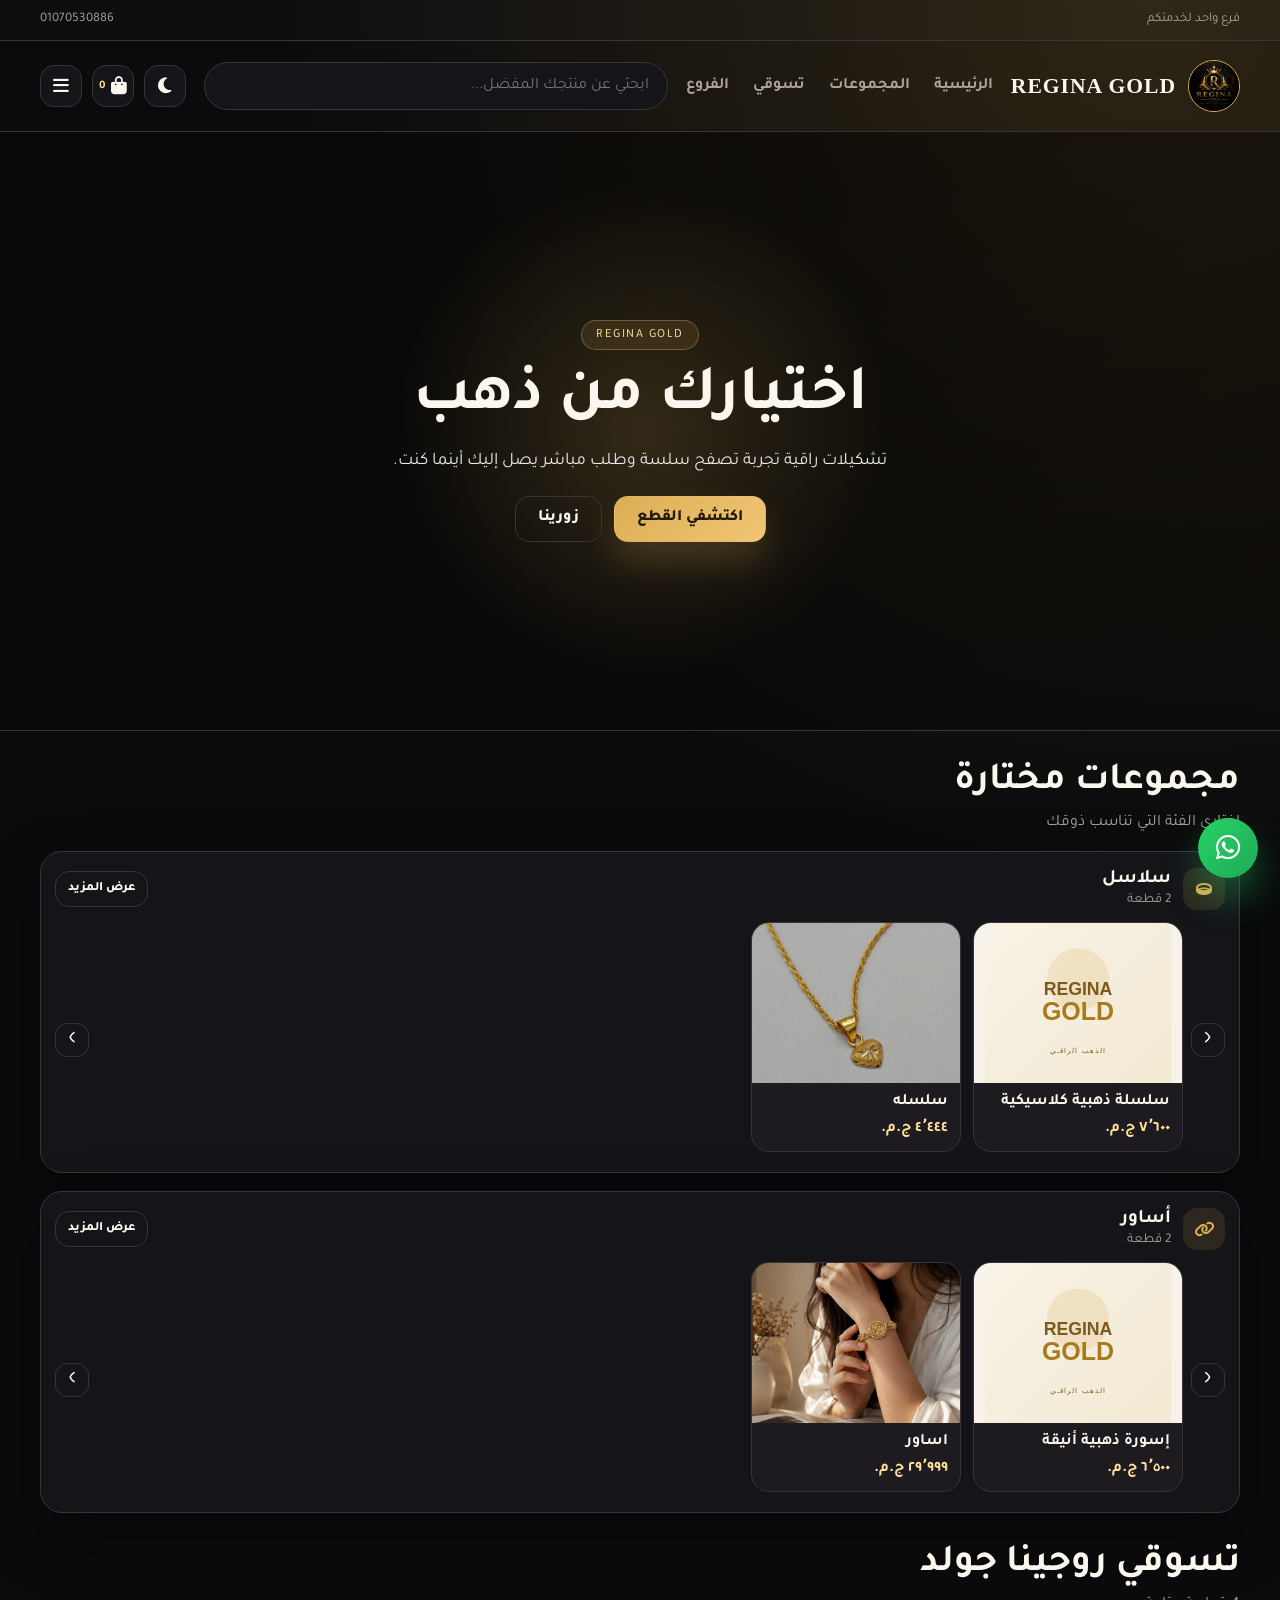
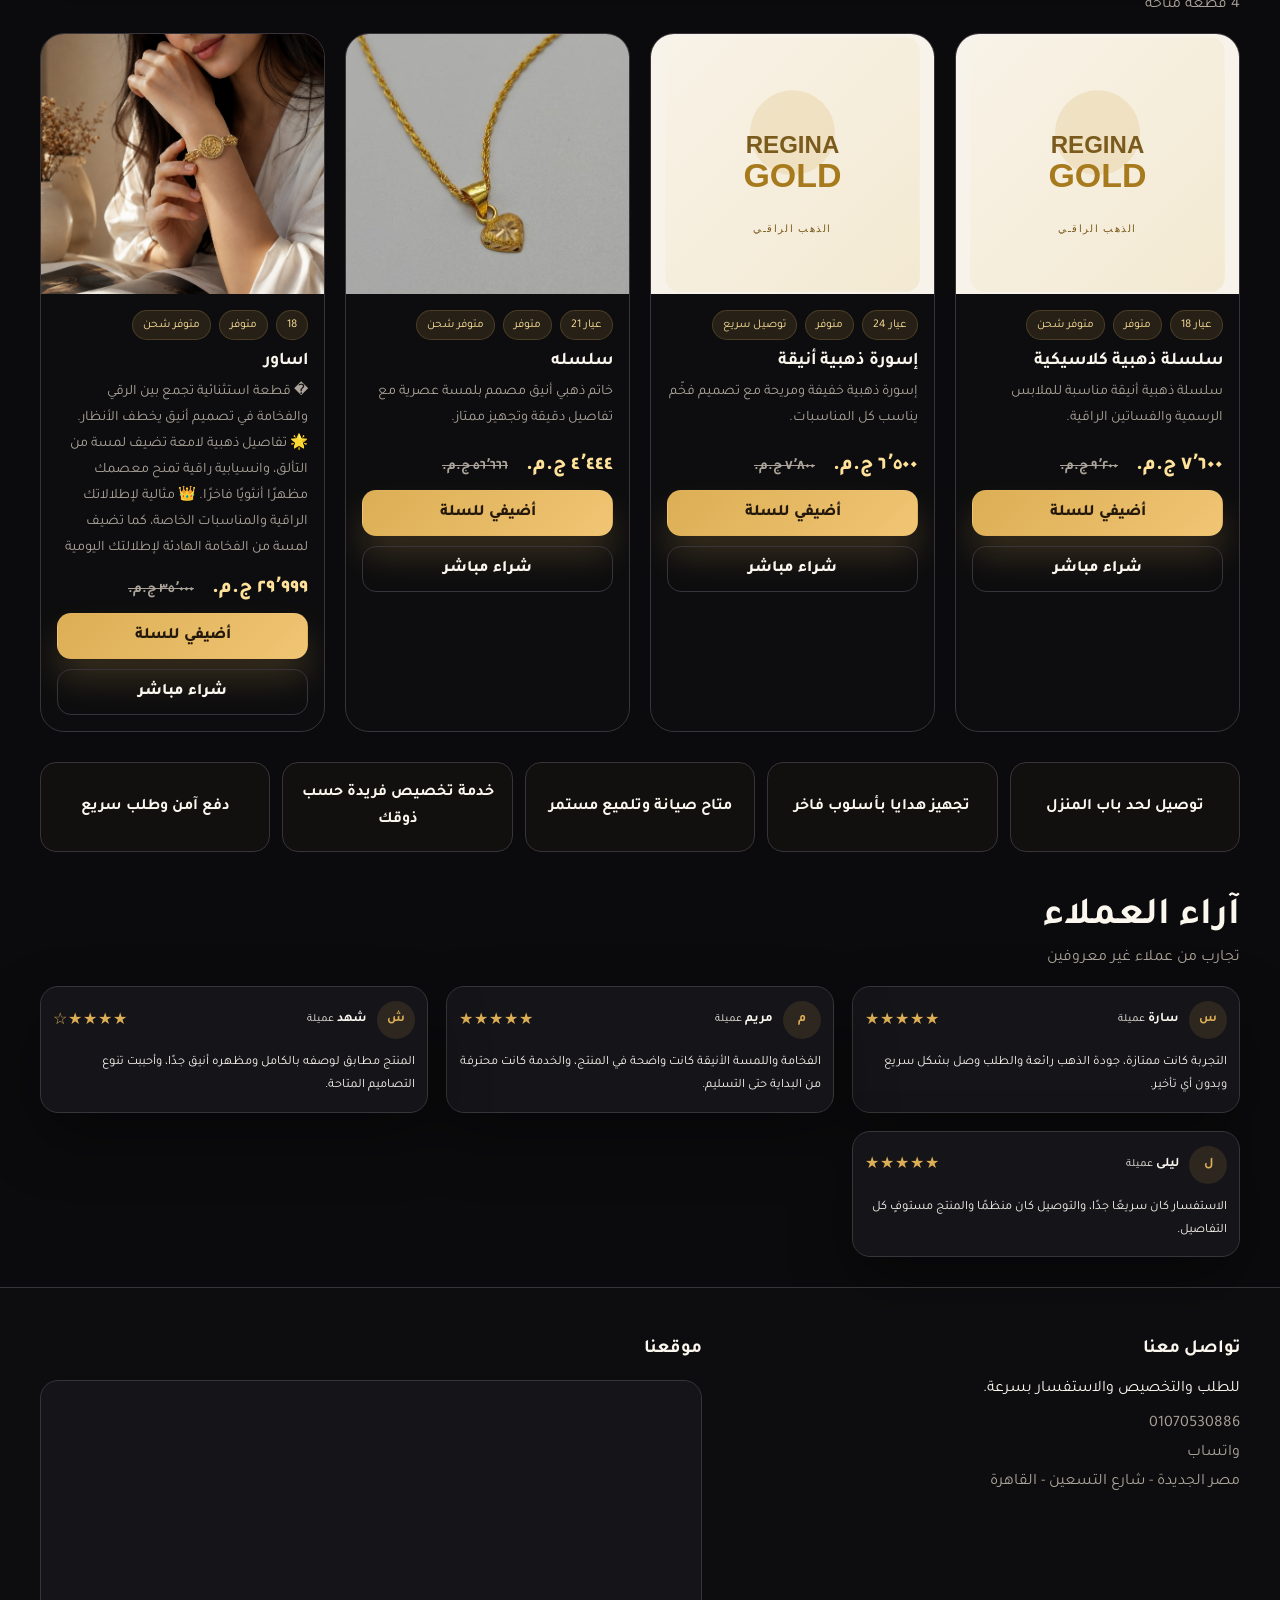
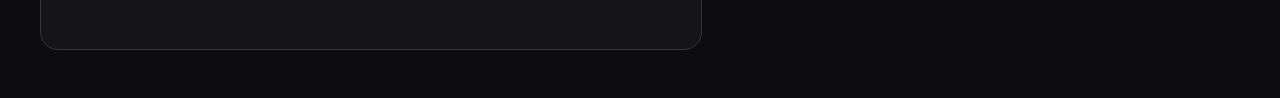
==== index.html @ bc2a5890 "Move search to header and simplify experiences" ====
﻿<!doctype html>
<html lang="ar" dir="rtl">
<head>
  <meta charset="utf-8">
  <meta name="viewport" content="width=device-width,initial-scale=1">
  <meta name="theme-color" content="#0b0b0d">
  <title>Regina Gold | روجينا جولد</title>
  <link rel="icon" href="0.png">
  <link rel="preconnect" href="https://fonts.googleapis.com">
  <link rel="preconnect" href="https://fonts.gstatic.com" crossorigin>
  <link href="https://fonts.googleapis.com/css2?family=Tajawal:wght@400;500;700&display=swap" rel="stylesheet">
  <link rel="stylesheet" href="https://cdnjs.cloudflare.com/ajax/libs/font-awesome/6.5.2/css/all.min.css" crossorigin="anonymous" referrerpolicy="no-referrer">
  <link rel="stylesheet" href="assets/css/style.css">
  <link rel="stylesheet" href="assets/css/store-extra.css">
</head>
<body>
  <div class="top-bar">
    <div class="container top-inner">
      <span>فرع واحد لخدمتكم</span>
      <a href="tel:01070530886">01070530886</a>
    </div>
  </div>

  <header class="container header">
    <a class="brand" href="#home" aria-label="الرئيسية">
      <img src="0.png" alt="Regina Gold logo">
      <span>REGINA GOLD</span>
    </a>

    <nav class="main-nav" aria-label="التنقل الرئيسي">
      <a href="#home">الرئيسية</a>
      <a href="#collections">المجموعات</a>
      <a href="#shop">تسوقي</a>
      <a href="#contact">الفروع</a>
    </nav>

    <div class="header-search-wrap">
      <input id="search" class="header-search" type="search" placeholder="ابحثي عن منتجك المفضل..." aria-label="بحث">
      <div id="searchSuggestions" class="search-suggestions"></div>
    </div>

    <div class="header-actions">
      <button class="icon-btn theme-btn" id="theme" aria-label="تبديل المظهر"><i class="fa-solid fa-moon"></i></button>
      <button class="icon-btn cart-btn" id="cartButton" aria-label="السلة"><i class="fa-solid fa-bag-shopping"></i> <b id="cartCount">0</b></button>
      <button class="icon-btn menu-btn" id="menu" aria-label="القائمة"><i class="fa-solid fa-bars"></i></button>
    </div>
  </header>

  <aside class="side-panel" id="side">
    <button class="close" data-sideclose aria-label="إغلاق القائمة">×</button>
    <a href="#home">الرئيسية</a>
    <a href="#collections">المجموعات</a>
    <a href="#shop">تسوقي الآن</a>
    <a href="#contact">فروع روجينا جولد</a>
  </aside>

  <main>
    <section class="hero" id="home">
      <div class="hero-overlay"></div>
      <div class="hero-content reveal">
        <span class="eyebrow">REGINA GOLD</span>
        <h1>اختيارك من ذهب</h1>
        <p>تشكيلات راقية تجربة تصفح سلسة وطلب مباشر يصل إليك أينما كنت.</p>
        <div class="hero-actions">
          <a class="btn" href="#shop">اكتشفي القطع</a>
          <a class="btn ghost" href="#contact">زورينا</a>
        </div>
      </div>
    </section>

    <section class="container reveal" id="collections">
      <div class="heading">
        <div>
          <h2>مجموعات مختارة</h2>
          <p>اختاري الفئة التي تناسب ذوقك</p>
        </div>
      </div>
      <div class="categories" id="categories"></div>
    </section>

    <section class="container reveal" id="shop">
      <div class="heading">
        <div>
          <h2>تسوقي روجينا جولد</h2>
          <p id="resultText">كل القطع المتاحة الآن</p>
        </div>
      </div>

      <div class="products" id="products"></div>
    </section>

    <section class="container experiences reveal">
      <div class="experience-item">توصيل لحد باب المنزل</div>
      <div class="experience-item">تجهيز هدايا بأسلوب فاخر</div>
      <div class="experience-item">متاح صيانة وتلميع مستمر</div>
      <div class="experience-item">خدمة تخصيص فريدة حسب ذوقك</div>
      <div class="experience-item">دفع آمن وطلب سريع</div>
    </section>

    <section class="container reveal" id="reviews">
      <div class="heading">
        <div>
          <h2>آراء العملاء</h2>
          <p>تجارب من عملاء غير معروفين</p>
        </div>
      </div>
      <div class="reviews" id="reviewsList"></div>
    </section>
  </main>

  <footer class="site-footer reveal" id="contact">
    <div class="container footer-grid">
      <div>
        <h3>تواصل معنا</h3>
        <p>للطلب والتخصيص والاستفسار بسرعة.</p>
        <ul class="footer-list">
          <li><a href="tel:01070530886">01070530886</a></li>
          <li><a href="https://wa.me/201070530886" target="_blank" rel="noopener">واتساب</a></li>
          <li id="storeAddress">مصر الجديدة - شارع التسعين - القاهرة</li>
        </ul>
      </div>
      <div>
        <h3>موقعنا</h3>
        <div class="map-wrap">
          <iframe id="storeMap" title="موقعنا" loading="lazy" referrerpolicy="no-referrer-when-downgrade" allowfullscreen></iframe>
        </div>
      </div>
    </div>
  </footer>

  <div class="overlay" id="detailModal">
    <div class="dialog">
      <div class="dialog-head">
        <h2 id="detailTitle">تفاصيل المنتج</h2>
        <button class="close" data-close aria-label="إغلاق التفاصيل">×</button>
      </div>
      <img class="detail-main" id="detailImage" alt="">
      <div class="gallery" id="detailGallery"></div>
      <div class="tags" id="detailTags"></div>
      <p class="desc" id="detailDescription"></p>
      <div class="detail-price" id="detailPrice"></div>
      <p class="stock-note" id="detailStock"></p>
      <div class="card-actions">
        <button class="btn" id="detailAdd" type="button">أضيفي للسلة</button>
        <button class="btn ghost" id="detailBuy" type="button">شراء مباشر</button>
      </div>
    </div>
  </div>

  <div class="overlay" id="cartModal">
    <div class="dialog cart-dialog">
      <div class="dialog-head">
        <h2>السلة</h2>
        <button class="close" data-close aria-label="إغلاق السلة">×</button>
      </div>
      <div class="cart-items" id="cartItems"></div>
      <div class="cart-footer">
        <strong id="total">الإجمالي: 0 ج.م</strong>
        <button id="checkout" class="btn" type="button">تأكيد الطلب</button>
      </div>
    </div>
  </div>

  <div class="overlay" id="orderModal">
    <div class="dialog order-dialog">
      <div class="dialog-head">
        <h2>تأكيد الطلب</h2>
        <button class="close" data-close aria-label="إغلاق الطلب">×</button>
      </div>
      <form id="orderForm">
        <div class="field full">
          <label>اسم العميل</label>
          <input id="customerName" required placeholder="اسمك بالكامل">
        </div>
        <div class="field">
          <label>رقم الهاتف</label>
          <input id="phone" required type="tel" placeholder="010...">
        </div>
        <div class="field">
          <label>هاتف إضافي</label>
          <input id="secondaryPhone" type="tel" placeholder="اختياري">
        </div>
        <div class="field full">
          <label>البريد الإلكتروني</label>
          <input id="email" type="email" placeholder="اختياري">
        </div>
        <div class="field">
          <label>المحافظة</label>
          <select id="governorate" required>
            <option value="">اختاري المحافظة</option>
            <option>القاهرة</option>
            <option>الجيزة</option>
            <option>القليوبية</option>
            <option>الإسكندرية</option>
            <option>أخرى</option>
          </select>
        </div>
        <div class="field">
          <label>المدينة / المنطقة</label>
          <input id="area" required placeholder="مثال: مصر الجديدة">
        </div>
        <div class="field full">
          <label>العنوان بالتفصيل</label>
          <textarea id="address" required placeholder="العنوان الكامل"></textarea>
        </div>
        <div class="field full">
          <label>طريقة الدفع</label>
          <select id="payment" required>
            <option value="الدفع عند الاستلام">الدفع عند الاستلام</option>
            <option value="تحويل بنكي">تحويل بنكي</option>
            <option value="فودافون كاش">فودافون كاش</option>
          </select>
        </div>
        <div class="field full">
          <label>ملاحظات</label>
          <textarea id="notes" placeholder="أي ملاحظات خاصة"></textarea>
        </div>

        <div class="field full">
          <label>المنتجات المختارة</label>
          <p class="mini-intro" id="orderIntro"></p>
        </div>

        <button class="btn" type="submit">إرسال الطلب</button>
      </form>
    </div>
  </div>

  <a class="floating-whatsapp" href="https://wa.me/201070530886" target="_blank" rel="noopener" aria-label="واتساب">
    <i class="fa-brands fa-whatsapp"></i>
  </a>

  <script src="assets/js/config.js"></script>
  <script src="assets/js/app.js"></script>
</body>
</html>
---- assets/css/style.css ----
﻿:root {
  --bg: #0b0b0d;
  --paper: #151419;
  --card: #1d1b20;
  --text: #fbf7ef;
  --muted: #aca49a;
  --gold: #dcae55;
  --goldlite: #ffe29a;
  --line: #39333a;
  --glass: rgba(21, 20, 25, 0.86);
  --shadow: 0 25px 60px rgba(0,0,0,0.38);
  --radius: 22px;
}

body.light {
  --bg: #f9f6ef;
  --paper: #fffdfa;
  --card: #f3eee5;
  --text: #1d1915;
  --muted: #73695d;
  --gold: #9f6b19;
  --goldlite: #bb8426;
  --line: #e4d9c9;
  --glass: rgba(255, 253, 250, 0.92);
  --shadow: 0 22px 50px rgba(111, 84, 32, 0.12);
}

body.light .header,
body.light .top-bar,
body.light .site-footer,
body.light .category,
body.light .card,
body.light .panel,
body.light .item,
body.light .dialog,
body.light .side-panel,
body.light .perk,
body.light .control,
body.light .field input,
body.light .field select,
body.light .field textarea,
body.light .icon-btn {
  background: var(--paper);
  color: var(--text);
}

body.light .control,
body.light .field input,
body.light .field select,
body.light .field textarea {
  border-color: var(--line);
}

body.light .hero {
  background-image: linear-gradient(135deg, rgba(255,255,255,0.78), rgba(255,255,255,0.52)), url('0.png');
}

body.light .btn.ghost {
  color: var(--text);
  border-color: var(--line);
}

body.light .overlay {
  background: rgba(30, 24, 17, 0.38);
}

* { box-sizing: border-box; }
html { scroll-behavior: smooth; }
body {
  margin: 0;
  background: radial-gradient(circle at 90% 0%, rgba(198, 149, 50, 0.18), transparent 25%), var(--bg);
  color: var(--text);
  font-family: 'Tajawal', Arial, sans-serif;
  transition: background .35s ease, color .35s ease;
}

a { color: inherit; text-decoration: none; }
button, input, select, textarea { font: inherit; }
button { cursor: pointer; }
img { max-width: 100%; display: block; }

.container { width: min(1200px, calc(100% - 32px)); margin: 0 auto; }

.top-bar {
  border-bottom: 1px solid var(--line);
  background: rgba(255,255,255,0.01);
  color: var(--muted);
  font-size: .82rem;
}

.top-inner {
  display: flex;
  align-items: center;
  justify-content: space-between;
  gap: 16px;
  min-height: 40px;
}

.header {
  display: flex;
  align-items: center;
  justify-content: space-between;
  gap: 18px;
  min-height: 90px;
}

.header-search-wrap {
  position: relative;
  flex: 1;
  max-width: 500px;
  margin-inline: auto;
}

.header-search {
  width: 100%;
  min-height: 48px;
  border-radius: 999px;
  border: 1px solid var(--line);
  background: var(--paper);
  color: var(--text);
  padding: 0 18px;
  outline: none;
}

.search-suggestions {
  position: absolute;
  top: calc(100% + 8px);
  right: 0;
  left: 0;
  background: var(--paper);
  border: 1px solid var(--line);
  border-radius: 16px;
  box-shadow: var(--shadow);
  display: none;
  z-index: 30;
  overflow: hidden;
}

.search-suggestions.show {
  display: block;
}

.search-suggestion,
.suggestion-empty {
  display: block;
  width: 100%;
  text-align: right;
  padding: 12px 14px;
  border: 0;
  background: transparent;
  color: var(--text);
  border-bottom: 1px solid var(--line);
}

.search-suggestion:last-child {
  border-bottom: 0;
}

.search-suggestion:hover {
  background: rgba(220,174,85,0.08);
}

.brand {
  display: inline-flex;
  align-items: center;
  gap: 12px;
  font-weight: 800;
  letter-spacing: 1px;
  font-size: 1.35rem;
  font-family: Georgia, serif;
}

.brand img {
  width: 52px;
  height: 52px;
  object-fit: cover;
  border-radius: 50%;
  border: 1px solid var(--gold);
}

.main-nav {
  display: flex;
  align-items: center;
  gap: 24px;
  font-weight: 700;
}

.main-nav a {
  color: var(--muted);
  transition: color .2s ease;
}

.main-nav a:hover { color: var(--text); }

.header-actions { display: flex; align-items: center; gap: 10px; }

.icon-btn {
  width: 42px;
  height: 42px;
  border-radius: 14px;
  background: var(--paper);
  color: var(--text);
  border: 1px solid var(--line);
  display: inline-flex;
  align-items: center;
  justify-content: center;
  gap: 6px;
  transition: transform .2s ease, border-color .2s ease, background .25s ease, color .25s ease;
}

.icon-btn i {
  font-size: 0.95rem;
  line-height: 1;
}

.icon-btn:hover {
  transform: translateY(-2px);
  border-color: var(--gold);
}

.theme-btn, .cart-btn, .menu-btn {
  min-width: 42px;
  padding: 0 10px;
}

.cart-btn b {
  font-size: 0.72rem;
  color: var(--goldlite);
}

.hero {
  position: relative;
  min-height: 600px;
  display: grid;
  place-items: center;
  text-align: center;
  overflow: hidden;
  border-top: 1px solid var(--line);
  border-bottom: 1px solid var(--line);
  background: linear-gradient(135deg, rgba(8,7,5,0.75), rgba(8,7,5,0.4)), url('0.png') center/cover no-repeat;
}

.hero-overlay {
  position: absolute;
  inset: 0;
  background: radial-gradient(circle at center, rgba(220,174,85,0.18), transparent 35%);
}

.hero-content {
  position: relative;
  z-index: 1;
  max-width: 740px;
  padding: 40px 16px;
}

.eyebrow {
  display: inline-block;
  background: rgba(220,174,85,0.12);
  border: 1px solid rgba(220,174,85,0.35);
  color: var(--goldlite);
  border-radius: 999px;
  padding: 7px 14px;
  font-size: .78rem;
  letter-spacing: 1.5px;
  margin-bottom: 14px;
}

.hero h1 {
  margin: 0 0 16px;
  font-size: clamp(2.5rem, 5vw, 5rem);
  line-height: 1.1;
}

.hero p {
  margin: 0 auto 24px;
  max-width: 620px;
  font-size: 1.1rem;
  color: rgba(255,255,255,0.9);
}

.hero-actions {
  display: flex;
  justify-content: center;
  gap: 12px;
  flex-wrap: wrap;
}

.btn {
  display: inline-flex;
  align-items: center;
  justify-content: center;
  min-height: 46px;
  padding: 0 22px;
  border-radius: 14px;
  border: 1px solid transparent;
  background: linear-gradient(135deg, var(--gold), #f0c574);
  color: #24180a;
  font-weight: 800;
  box-shadow: 0 20px 35px rgba(220, 174, 85, 0.2);
  transition: transform .2s ease, box-shadow .2s ease;
}

.btn:hover { transform: translateY(-2px); }
.btn.ghost {
  background: transparent;
  border-color: var(--line);
  color: var(--text);
  box-shadow: none;
}

.heading {
  display: flex;
  justify-content: space-between;
  align-items: end;
  gap: 16px;
  margin: 28px 0 18px;
}

.heading h2 {
  margin: 0;
  font-size: clamp(1.7rem, 3vw, 2.6rem);
}

.heading p {
  margin: 8px 0 0;
  color: var(--muted);
}

.categories {
  display: flex;
  flex-direction: column;
  gap: 18px;
}

.category-section {
  background: var(--paper);
  border: 1px solid var(--line);
  border-radius: 22px;
  padding: 16px 14px 14px;
  box-shadow: var(--shadow);
}

.category-header {
  display: flex;
  align-items: center;
  justify-content: space-between;
  gap: 14px;
  margin-bottom: 12px;
}

.category-title-wrap {
  display: flex;
  align-items: center;
  gap: 12px;
}

.category-title-wrap h3 {
  margin: 0;
  font-size: 1.2rem;
}

.category-title-wrap small {
  color: var(--muted);
}

.category-title-wrap .icon {
  width: 42px;
  height: 42px;
  display: grid;
  place-items: center;
  background: rgba(220,174,85,0.12);
  border-radius: 14px;
  color: var(--gold);
}

.category-rail-wrap {
  display: grid;
  grid-template-columns: 34px 1fr 34px;
  gap: 8px;
  align-items: center;
}

.category-rail {
  display: flex;
  gap: 12px;
  overflow-x: auto;
  scroll-behavior: smooth;
  padding-bottom: 6px;
  scrollbar-width: thin;
}

.mini-product {
  min-width: 210px;
  background: var(--card);
  border: 1px solid var(--line);
  border-radius: 18px;
  overflow: hidden;
  cursor: pointer;
}

.mini-product img {
  width: 100%;
  height: 160px;
  object-fit: cover;
}

.mini-product-body {
  padding: 10px 12px 12px;
}

.mini-product-body h4 {
  margin: 0 0 4px;
  font-size: 1rem;
}

.mini-product-body p {
  margin: 0;
  color: var(--goldlite);
  font-weight: 700;
}

.empty-mini {
  min-width: 210px;
  display: grid;
  place-items: center;
  min-height: 150px;
  color: var(--muted);
  border: 1px dashed var(--line);
  border-radius: 18px;
}

.rail-button {
  width: 34px;
  height: 34px;
  border-radius: 12px;
  border: 1px solid var(--line);
  background: var(--paper);
  color: var(--text);
  font-size: 1.6rem;
}

.small-btn {
  min-height: 36px;
  padding: 0 12px;
  font-size: 0.8rem;
}

.experiences {
  display: grid;
  grid-template-columns: repeat(5, minmax(0, 1fr));
  gap: 12px;
  margin-top: 30px;
  margin-bottom: 42px;
}

.experience-item {
  background: transparent;
  border: 1px solid var(--line);
  border-radius: 16px;
  padding: 16px 12px;
  text-align: center;
  color: var(--text);
  font-weight: 600;
  min-height: 90px;
  display: flex;
  align-items: center;
  justify-content: center;
  line-height: 1.7;
}

.category:hover {
  transform: translateY(-6px);
  border-color: rgba(220,174,85,0.6);
  box-shadow: var(--shadow);
}

.category .icon {
  width: 44px;
  height: 44px;
  display: grid;
  place-items: center;
  background: rgba(220,174,85,0.12);
  border-radius: 14px;
  color: var(--gold);
}

.shop-tools {
  margin-bottom: 20px;
}

.filter-toggle {
  display: none;
  margin-bottom: 12px;
  background: var(--paper);
  color: var(--text);
  border: 1px solid var(--line);
  border-radius: 12px;
  padding: 10px 16px;
}

.controls {
  display: grid;
  grid-template-columns: 2fr 1fr 1fr 1fr;
  gap: 12px;
}

.control {
  width: 100%;
  min-height: 48px;
  background: var(--paper);
  color: var(--text);
  border: 1px solid var(--line);
  border-radius: 14px;
  padding: 0 14px;
}

.floating-whatsapp {
  position: fixed;
  right: 22px;
  bottom: 22px;
  width: 60px;
  height: 60px;
  border-radius: 50%;
  background: linear-gradient(135deg, #25d366, #1faa57);
  color: white;
  display: grid;
  place-items: center;
  box-shadow: 0 20px 35px rgba(37, 211, 102, 0.35);
  z-index: 1000;
  font-size: 28px;
}

.floating-whatsapp:hover {
  transform: translateY(-2px);
}

.products {
  display: grid;
  grid-template-columns: repeat(4, minmax(0, 1fr));
  gap: 20px;
}

.reviews {
  display: grid;
  grid-template-columns: repeat(3, minmax(0, 1fr));
  gap: 18px;
  margin-bottom: 30px;
}

.review-card {
  background: var(--paper);
  border: 1px solid var(--line);
  border-radius: 18px;
  padding: 14px 12px;
  box-shadow: var(--shadow);
  font-size: 0.82rem;
}

.review-card p {
  margin: 0;
  line-height: 1.8;
  font-size: 0.8rem;
}

.review-top {
  display: flex;
  align-items: center;
  justify-content: space-between;
  gap: 12px;
  margin-bottom: 12px;
}

.review-user {
  display: flex;
  align-items: center;
  gap: 10px;
}

.review-avatar {
  width: 38px;
  height: 38px;
  border-radius: 50%;
  background: rgba(220,174,85,0.12);
  color: var(--gold);
  display: grid;
  place-items: center;
  font-weight: 700;
}

.review-rating {
  color: var(--gold);
  font-size: 1rem;
  letter-spacing: 1px;
}

.category-page {
  padding: 30px 0 60px;
}

.category-header-page {
  display: flex;
  align-items: center;
  justify-content: space-between;
  gap: 18px;
  margin-bottom: 22px;
}

.category-grid {
  display: grid;
  grid-template-columns: repeat(4, minmax(0, 1fr));
  gap: 20px;
}

.category-page .card {
  background: var(--paper);
}

.category-page .empty {
  background: var(--paper);
  border: 1px dashed var(--line);
  border-radius: 18px;
  padding: 30px;
  text-align: center;
  color: var(--muted);
}

.card {
  position: relative;
  background: rgba(255,255,255,0.01);
  border: 1px solid var(--line);
  border-radius: 24px;
  overflow: hidden;
  transition: transform .35s ease, border-color .35s ease, box-shadow .35s ease;
}

.card:hover {
  transform: translateY(-8px);
  border-color: rgba(220,174,85,0.6);
  box-shadow: var(--shadow);
}

.card img {
  width: 100%;
  height: 260px;
  object-fit: cover;
  transition: transform .45s ease;
}

.card:hover img { transform: scale(1.04); }

.card-body { padding: 16px; }

.tags {
  display: flex;
  gap: 8px;
  flex-wrap: wrap;
  margin-bottom: 10px;
}

.tag {
  display: inline-flex;
  align-items: center;
  padding: 7px 10px;
  border-radius: 999px;
  background: rgba(220,174,85,0.12);
  border: 1px solid rgba(220,174,85,0.2);
  color: var(--goldlite);
  font-size: .74rem;
}

.card h3 {
  margin: 0 0 8px;
  font-size: 1.12rem;
}

.desc {
  margin: 0 0 12px;
  color: var(--muted);
  font-size: .9rem;
  line-height: 1.8;
  min-height: 58px;
}

.price {
  display: flex;
  align-items: baseline;
  gap: 10px;
  flex-wrap: wrap;
  color: var(--goldlite);
  font-size: 1.25rem;
  font-weight: 800;
  margin-bottom: 12px;
}

.old-price {
  text-decoration: line-through;
  color: var(--muted);
  font-size: .9rem;
  font-weight: 600;
}

.card-actions {
  display: flex;
  gap: 10px;
  flex-wrap: wrap;
}

.card-actions .btn {
  flex: 1 1 140px;
}

.experiences {
  display: grid;
  grid-template-columns: repeat(5, minmax(0, 1fr));
  gap: 12px;
  margin-top: 30px;
  margin-bottom: 42px;
}

.experience-item {
  background: rgba(220,174,85,0.03);
  border: 1px solid var(--line);
  border-radius: 16px;
  padding: 16px 12px;
  text-align: center;
  color: var(--text);
  font-weight: 600;
  min-height: 90px;
  display: flex;
  align-items: center;
  justify-content: center;
  line-height: 1.7;
}

.site-footer {
  background: rgba(255,255,255,0.01);
  border-top: 1px solid var(--line);
  padding: 32px 0 48px;
}

.footer-grid {
  display: grid;
  grid-template-columns: 1fr 1.3fr;
  gap: 28px;
}

.footer-list {
  list-style: none;
  padding: 0;
  margin: 16px 0 0;
  display: grid;
  gap: 10px;
  color: var(--muted);
}

.map-wrap {
  border-radius: 18px;
  overflow: hidden;
  border: 1px solid var(--line);
  min-height: 260px;
  background: var(--paper);
}

.map-wrap iframe {
  width: 100%;
  min-height: 260px;
  border: 0;
}

.overlay {
  position: fixed;
  inset: 0;
  background: rgba(0,0,0,0.62);
  display: none;
  place-items: center;
  padding: 18px;
  z-index: 100;
}

.overlay.show {
  display: grid;
}

.dialog {
  width: min(620px, 100%);
  max-height: 90vh;
  overflow: auto;
  background: var(--paper);
  border: 1px solid var(--line);
  border-radius: 26px;
  padding: 20px;
  box-shadow: var(--shadow);
}

.dialog-head {
  display: flex;
  align-items: center;
  justify-content: space-between;
  gap: 12px;
}

.close {
  width: 38px;
  height: 38px;
  border-radius: 12px;
  border: 1px solid var(--line);
  background: transparent;
  color: var(--text);
  font-size: 1.5rem;
}

.cart-dialog, .order-dialog { width: min(620px, 100%); }

.cart-row {
  display: flex;
  justify-content: space-between;
  align-items: center;
  gap: 16px;
  padding: 12px 0;
  border-bottom: 1px solid var(--line);
}

.cart-footer {
  display: flex;
  justify-content: space-between;
  align-items: center;
  gap: 16px;
  margin-top: 18px;
  padding-top: 12px;
  border-top: 1px solid var(--line);
}

.cart-quantity {
  display: inline-flex;
  align-items: center;
  gap: 8px;
  margin-top: 8px;
}

.cart-quantity button {
  width: 28px;
  height: 28px;
  border-radius: 8px;
  background: var(--paper);
  border: 1px solid var(--line);
  color: var(--text);
}

.field {
  display: flex;
  flex-direction: column;
  gap: 8px;
  margin-bottom: 14px;
}

.field label { color: var(--muted); font-weight: 700; }
.field input, .field select, .field textarea {
  width: 100%;
  border: 1px solid var(--line);
  border-radius: 14px;
  background: rgba(255, 255, 255, 0.01);
  color: var(--text);
  padding: 12px 14px;
}

.field textarea { min-height: 120px; resize: vertical; }

.mini-intro {
  color: var(--muted);
  margin: 0;
  line-height: 1.8;
}

.detail-main {
  width: 100%;
  height: 360px;
  object-fit: cover;
  border-radius: 18px;
  margin-top: 18px;
  border: 1px solid var(--line);
}

.gallery {
  display: grid;
  grid-template-columns: repeat(3, minmax(0, 1fr));
  gap: 10px;
  margin: 16px 0;
}

.gallery img {
  width: 100%;
  height: 90px;
  object-fit: cover;
  border-radius: 12px;
  border: 1px solid var(--line);
}

#detailTags { margin-bottom: 14px; }
#detailDescription { color: var(--muted); line-height: 1.9; }
#detailPrice { margin: 16px 0; }

.reveal {
  opacity: 0;
  transform: translateY(24px);
  transition: opacity .7s ease, transform .7s ease;
}

.reveal.visible {
  opacity: 1;
  transform: translateY(0);
}

.empty {
  background: var(--paper);
  border: 1px dashed var(--line);
  border-radius: 20px;
  padding: 30px 20px;
  text-align: center;
  color: var(--muted);
}

.side-panel {
  position: fixed;
  top: 0;
  right: 0;
  width: min(320px, 85vw);
  height: 100vh;
  background: var(--paper);
  border-left: 1px solid var(--line);
  z-index: 30;
  padding: 24px 18px;
  transform: translateX(120%);
  transition: transform .3s ease;
  display: grid;
  gap: 16px;
}

.side-panel.open { transform: translateX(0); }

@media (max-width: 980px) {
  .products { grid-template-columns: repeat(2, minmax(0, 1fr)); }
  .categories { grid-template-columns: repeat(3, minmax(0, 1fr)); }
  .experiences { grid-template-columns: repeat(3, minmax(0, 1fr)); }
}

@media (max-width: 760px) {
  .main-nav { display: none; }
  .products, .categories, .experiences, .footer-grid { grid-template-columns: 1fr; }
  .brand span { font-size: 1rem; }
  .hero { min-height: 500px; }
  .header { min-height: 78px; }
  .top-inner { justify-content: center; }
  .header { flex-wrap: wrap; }
  .header-search-wrap { order: 3; width: 100%; max-width: none; }
}
---- assets/css/store-extra.css ----
.whatsapp-float{position:fixed;z-index:25;bottom:22px;left:20px;width:57px;height:57px;border-radius:50%;display:grid;place-items:center;background:#25d366;color:#fff;box-shadow:0 12px 28px #25d36666;transition:.25s}.whatsapp-float:hover{transform:scale(1.09) translateY(-3px)}.whatsapp-float svg{width:29px;height:29px;fill:currentColor}.card{cursor:pointer;position:relative;overflow:hidden;transition:transform .35s,box-shadow .35s,border-color .35s;animation:cardEnter .7s cubic-bezier(.16,1,.3,1) both}.card:nth-child(2){animation-delay:.09s}.card:nth-child(3){animation-delay:.18s}.card:hover{transform:translateY(-9px);border-color:var(--gold);box-shadow:0 25px 45px #0000003d}.card img{transition:transform .55s ease,filter .35s}.card:hover img{transform:scale(1.065);filter:saturate(1.1)}.card .card-actions{cursor:default}.gallery{display:grid;grid-template-columns:repeat(3,1fr);gap:9px;margin:15px 0}.gallery img{width:100%;aspect-ratio:1;border-radius:12px;object-fit:cover;cursor:pointer}.detail-main{width:100%;max-height:370px;object-fit:cover;border-radius:16px}.detail-price{font-size:1.35rem;color:var(--goldlite);font-weight:700;margin:16px 0}.old-price{text-decoration:line-through;color:var(--muted);font-size:.9rem;margin-inline-start:8px}.stock-note{font-size:.86rem;color:var(--muted)}.category{animation:categoryEnter .55s ease both}.category:nth-child(2n){animation-delay:.08s}.category .icon i{font-size:25px}.header-actions i,.perk i{font-size:18px}.perk>span{color:var(--gold);font-size:21px}.cart-quantity{display:flex;gap:7px;align-items:center;justify-content:end;flex-wrap:wrap}.cart-quantity button{border:1px solid var(--line);border-radius:8px;background:var(--paper);color:var(--text);min-width:26px;height:26px;font-weight:700}.overlay.show .dialog{animation:dialogIn .35s cubic-bezier(.16,1,.3,1) both}body.light .hero{background-image:linear-gradient(#ffffffa8,#ffffff85),url('../../0-light.png')!important}body.light .hero p{color:#47371d}body.light .hero h1{color:#2d230f}@keyframes cardEnter{from{opacity:0;transform:translateY(28px) scale(.97)}to{opacity:1;transform:translateY(0) scale(1)}}@keyframes categoryEnter{from{opacity:0;transform:translateY(15px)}to{opacity:1;transform:none}}@keyframes dialogIn{from{opacity:0;transform:translateY(22px) scale(.96)}to{opacity:1;transform:none}}@media(prefers-reduced-motion:reduce){*,*:before,*:after{animation-duration:.01ms!important;transition-duration:.01ms!important}}
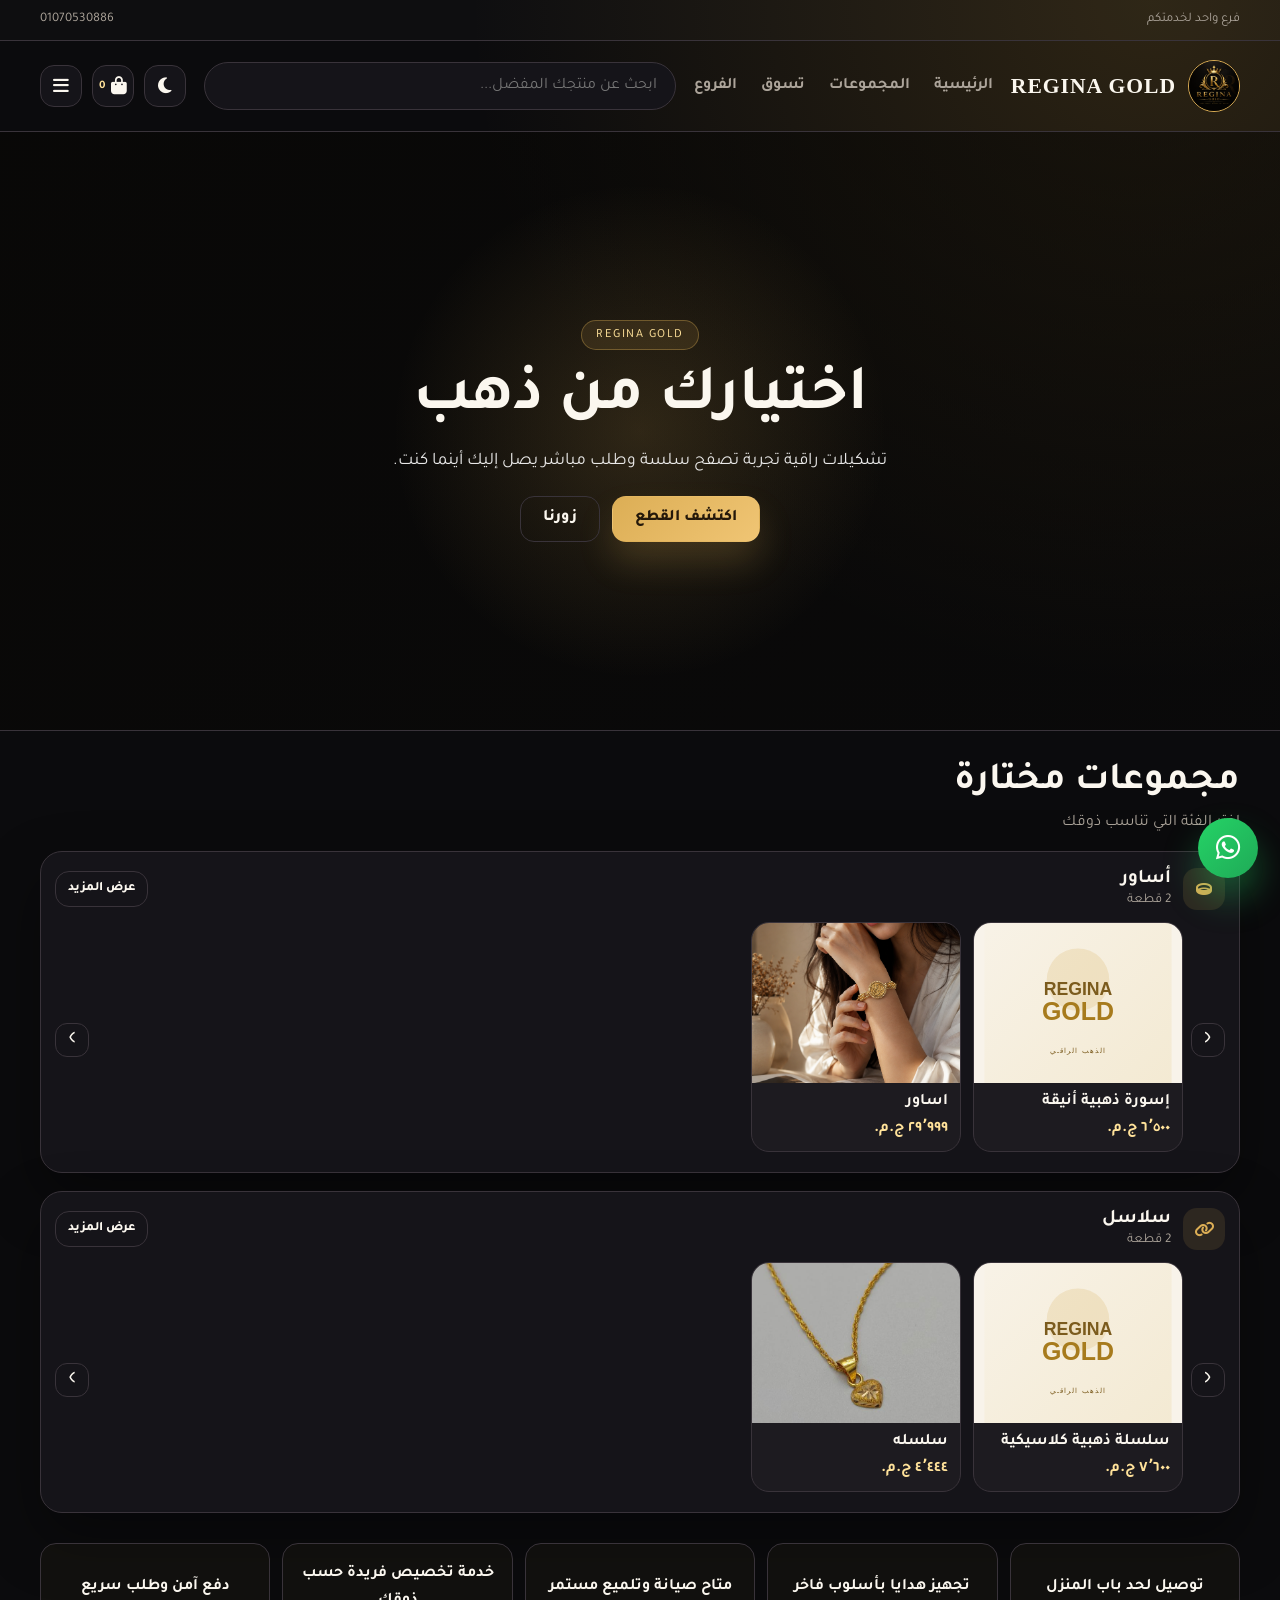
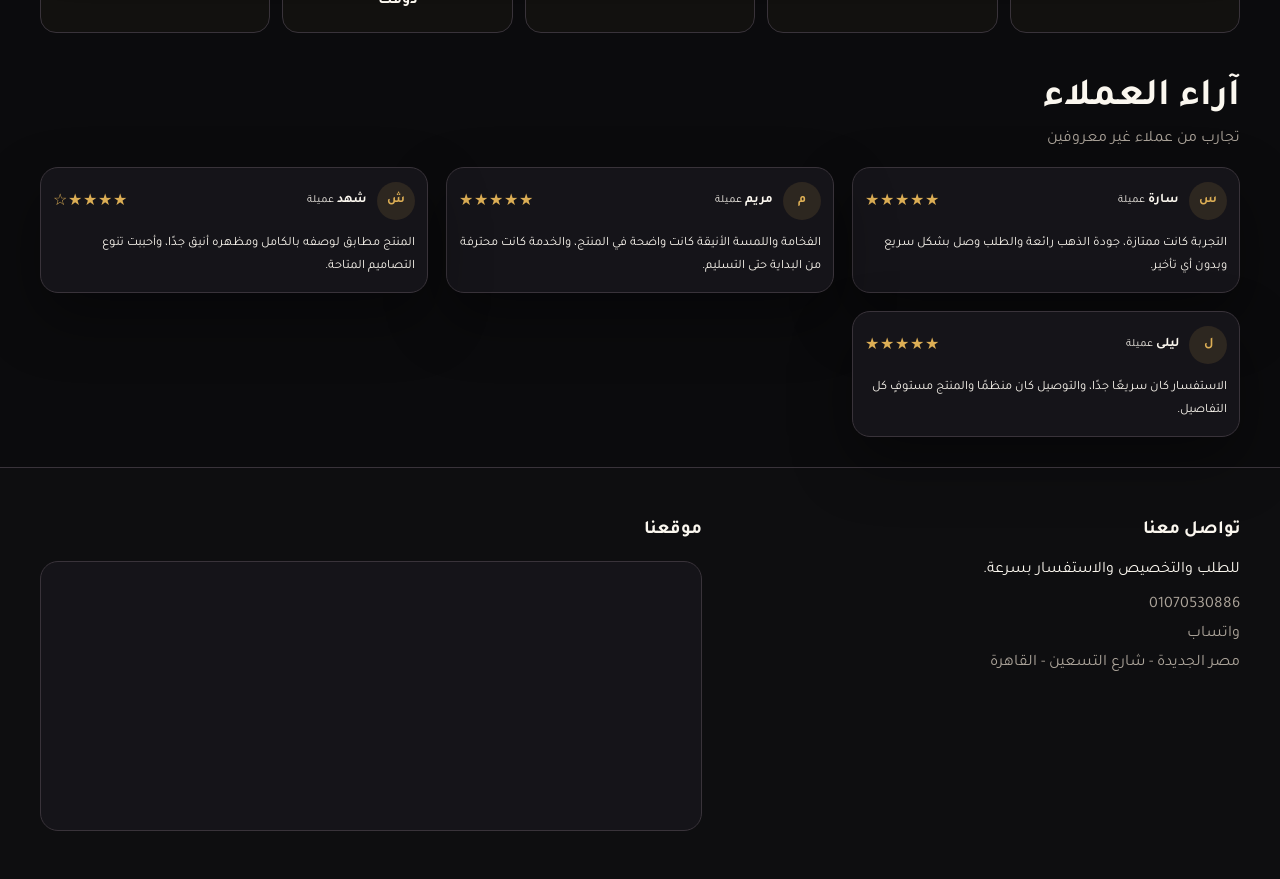
==== commit 9c472c71: "Remove direct products grid and finalize masculine wording" ====
--- a/index.html
+++ b/index.html
@@ -30,12 +30,12 @@
     <nav class="main-nav" aria-label="التنقل الرئيسي">
       <a href="#home">الرئيسية</a>
       <a href="#collections">المجموعات</a>
-      <a href="#shop">تسوقي</a>
+      <a href="#collections">تسوق</a>
       <a href="#contact">الفروع</a>
     </nav>
 
     <div class="header-search-wrap">
-      <input id="search" class="header-search" type="search" placeholder="ابحثي عن منتجك المفضل..." aria-label="بحث">
+      <input id="search" class="header-search" type="search" placeholder="ابحث عن منتجك المفضل..." aria-label="بحث">
       <div id="searchSuggestions" class="search-suggestions"></div>
     </div>
 
@@ -50,7 +50,7 @@
     <button class="close" data-sideclose aria-label="إغلاق القائمة">×</button>
     <a href="#home">الرئيسية</a>
     <a href="#collections">المجموعات</a>
-    <a href="#shop">تسوقي الآن</a>
+    <a href="#collections">تسوق الآن</a>
     <a href="#contact">فروع روجينا جولد</a>
   </aside>
 
@@ -62,8 +62,8 @@
         <h1>اختيارك من ذهب</h1>
         <p>تشكيلات راقية تجربة تصفح سلسة وطلب مباشر يصل إليك أينما كنت.</p>
         <div class="hero-actions">
-          <a class="btn" href="#shop">اكتشفي القطع</a>
-          <a class="btn ghost" href="#contact">زورينا</a>
+          <a class="btn" href="#collections">اكتشف القطع</a>
+          <a class="btn ghost" href="#contact">زورنا</a>
         </div>
       </div>
     </section>
@@ -72,22 +72,12 @@
       <div class="heading">
         <div>
           <h2>مجموعات مختارة</h2>
-          <p>اختاري الفئة التي تناسب ذوقك</p>
+          <p>اختر الفئة التي تناسب ذوقك</p>
         </div>
       </div>
       <div class="categories" id="categories"></div>
     </section>
 
-    <section class="container reveal" id="shop">
-      <div class="heading">
-        <div>
-          <h2>تسوقي روجينا جولد</h2>
-          <p id="resultText">كل القطع المتاحة الآن</p>
-        </div>
-      </div>
-
-      <div class="products" id="products"></div>
-    </section>
 
     <section class="container experiences reveal">
       <div class="experience-item">توصيل لحد باب المنزل</div>
@@ -141,7 +131,7 @@
       <div class="detail-price" id="detailPrice"></div>
       <p class="stock-note" id="detailStock"></p>
       <div class="card-actions">
-        <button class="btn" id="detailAdd" type="button">أضيفي للسلة</button>
+        <button class="btn" id="detailAdd" type="button">أضف للسلة</button>
         <button class="btn ghost" id="detailBuy" type="button">شراء مباشر</button>
       </div>
     </div>
@@ -187,7 +177,7 @@
         <div class="field">
           <label>المحافظة</label>
           <select id="governorate" required>
-            <option value="">اختاري المحافظة</option>
+            <option value="">اختر المحافظة</option>
             <option>القاهرة</option>
             <option>الجيزة</option>
             <option>القليوبية</option>
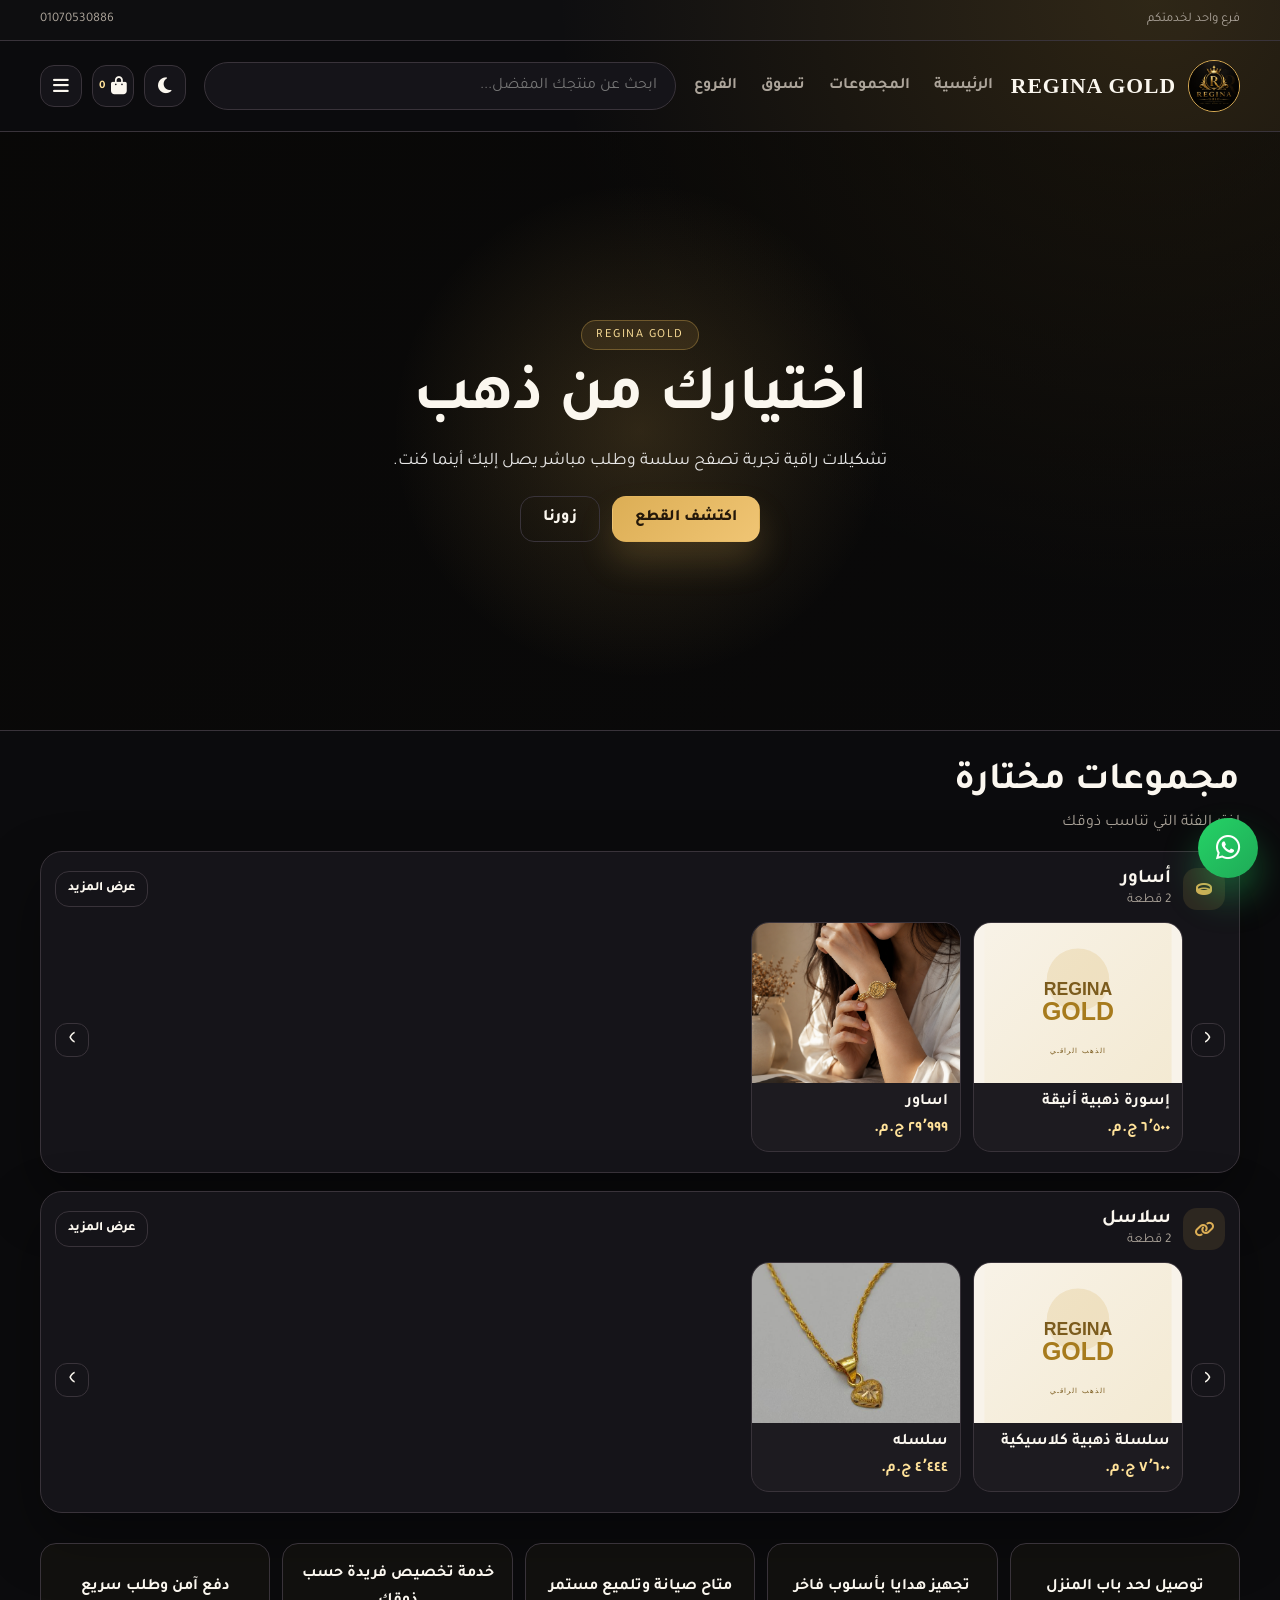
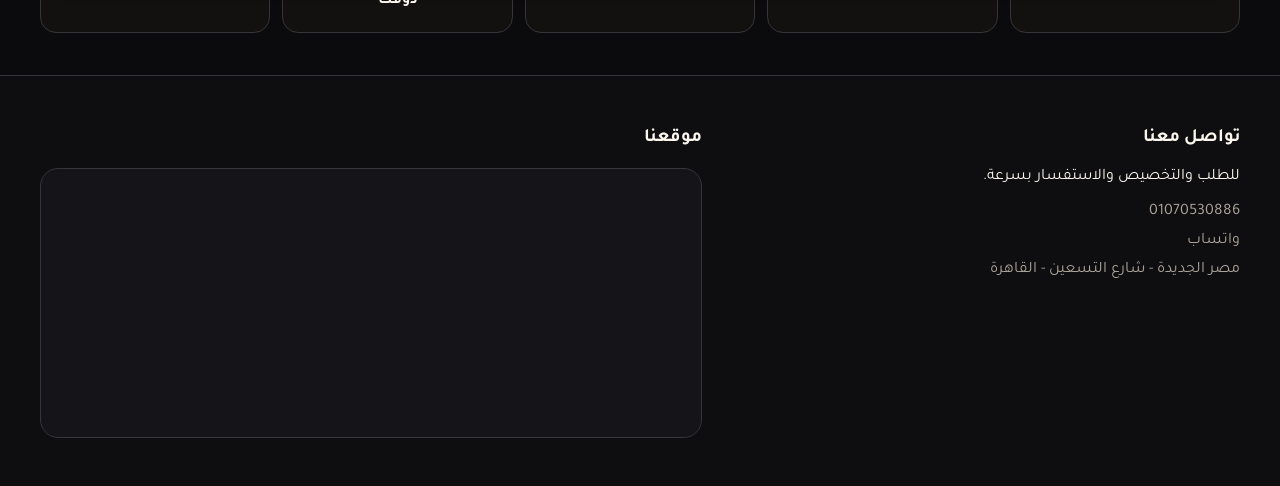
==== commit 0925859f: "Remove reviews, enforce GitHub-only catalog, and add Telegram chat id" ====
--- a/index.html
+++ b/index.html
@@ -87,15 +87,6 @@
       <div class="experience-item">دفع آمن وطلب سريع</div>
     </section>
 
-    <section class="container reveal" id="reviews">
-      <div class="heading">
-        <div>
-          <h2>آراء العملاء</h2>
-          <p>تجارب من عملاء غير معروفين</p>
-        </div>
-      </div>
-      <div class="reviews" id="reviewsList"></div>
-    </section>
   </main>
 
   <footer class="site-footer reveal" id="contact">
--- a/assets/css/style.css
+++ b/assets/css/style.css
@@ -66,12 +66,24 @@
 
 * { box-sizing: border-box; }
 html { scroll-behavior: smooth; }
+html, body {
+  width: 100%;
+  max-width: 100%;
+  overflow-x: hidden;
+}
+
 body {
   margin: 0;
+  min-height: 100vh;
   background: radial-gradient(circle at 90% 0%, rgba(198, 149, 50, 0.18), transparent 25%), var(--bg);
   color: var(--text);
   font-family: 'Tajawal', Arial, sans-serif;
   transition: background .35s ease, color .35s ease;
+}
+
+main {
+  width: 100%;
+  overflow-x: hidden;
 }
 
 a { color: inherit; text-decoration: none; }
@@ -944,12 +956,64 @@
 }
 
 @media (max-width: 760px) {
+  .container { width: min(100%, calc(100% - 18px)); }
   .main-nav { display: none; }
   .products, .categories, .experiences, .footer-grid { grid-template-columns: 1fr; }
   .brand span { font-size: 1rem; }
-  .hero { min-height: 500px; }
-  .header { min-height: 78px; }
+  .hero {
+    min-height: calc(100svh - 110px);
+    padding-top: 10px;
+    padding-bottom: 10px;
+  }
+  .header {
+    min-height: 78px;
+    gap: 10px;
+    padding-top: 8px;
+    padding-bottom: 8px;
+    flex-wrap: wrap;
+  }
   .top-inner { justify-content: center; }
-  .header { flex-wrap: wrap; }
   .header-search-wrap { order: 3; width: 100%; max-width: none; }
-}
+  .header-actions { margin-inline-start: auto; }
+  .card img { height: clamp(200px, 42vw, 260px); }
+  .card-body { padding: 14px; }
+  .card-actions { display: grid; grid-template-columns: 1fr 1fr; }
+  .card-actions .btn { flex: 1 1 auto; min-width: 0; }
+  .mini-product { min-width: 170px; }
+  .mini-product img { height: 135px; }
+  .category-section { padding: 12px 10px 12px; }
+  .category-header { align-items: flex-start; }
+}
+
+@media (max-width: 480px) {
+  .hero h1 {
+    font-size: clamp(2rem, 9vw, 3.1rem);
+  }
+  .hero p {
+    font-size: 0.96rem;
+    line-height: 1.8;
+  }
+  .hero-actions {
+    flex-direction: column;
+    width: min(100%, 280px);
+    margin: 0 auto;
+  }
+  .hero-actions .btn {
+    width: 100%;
+  }
+  .card-actions {
+    grid-template-columns: 1fr;
+  }
+  .category-rail-wrap {
+    grid-template-columns: 1fr;
+  }
+  .rail-button {
+    display: none;
+  }
+  .category-rail {
+    padding-bottom: 2px;
+  }
+  .gallery {
+    grid-template-columns: repeat(3, minmax(0, 1fr));
+  }
+}
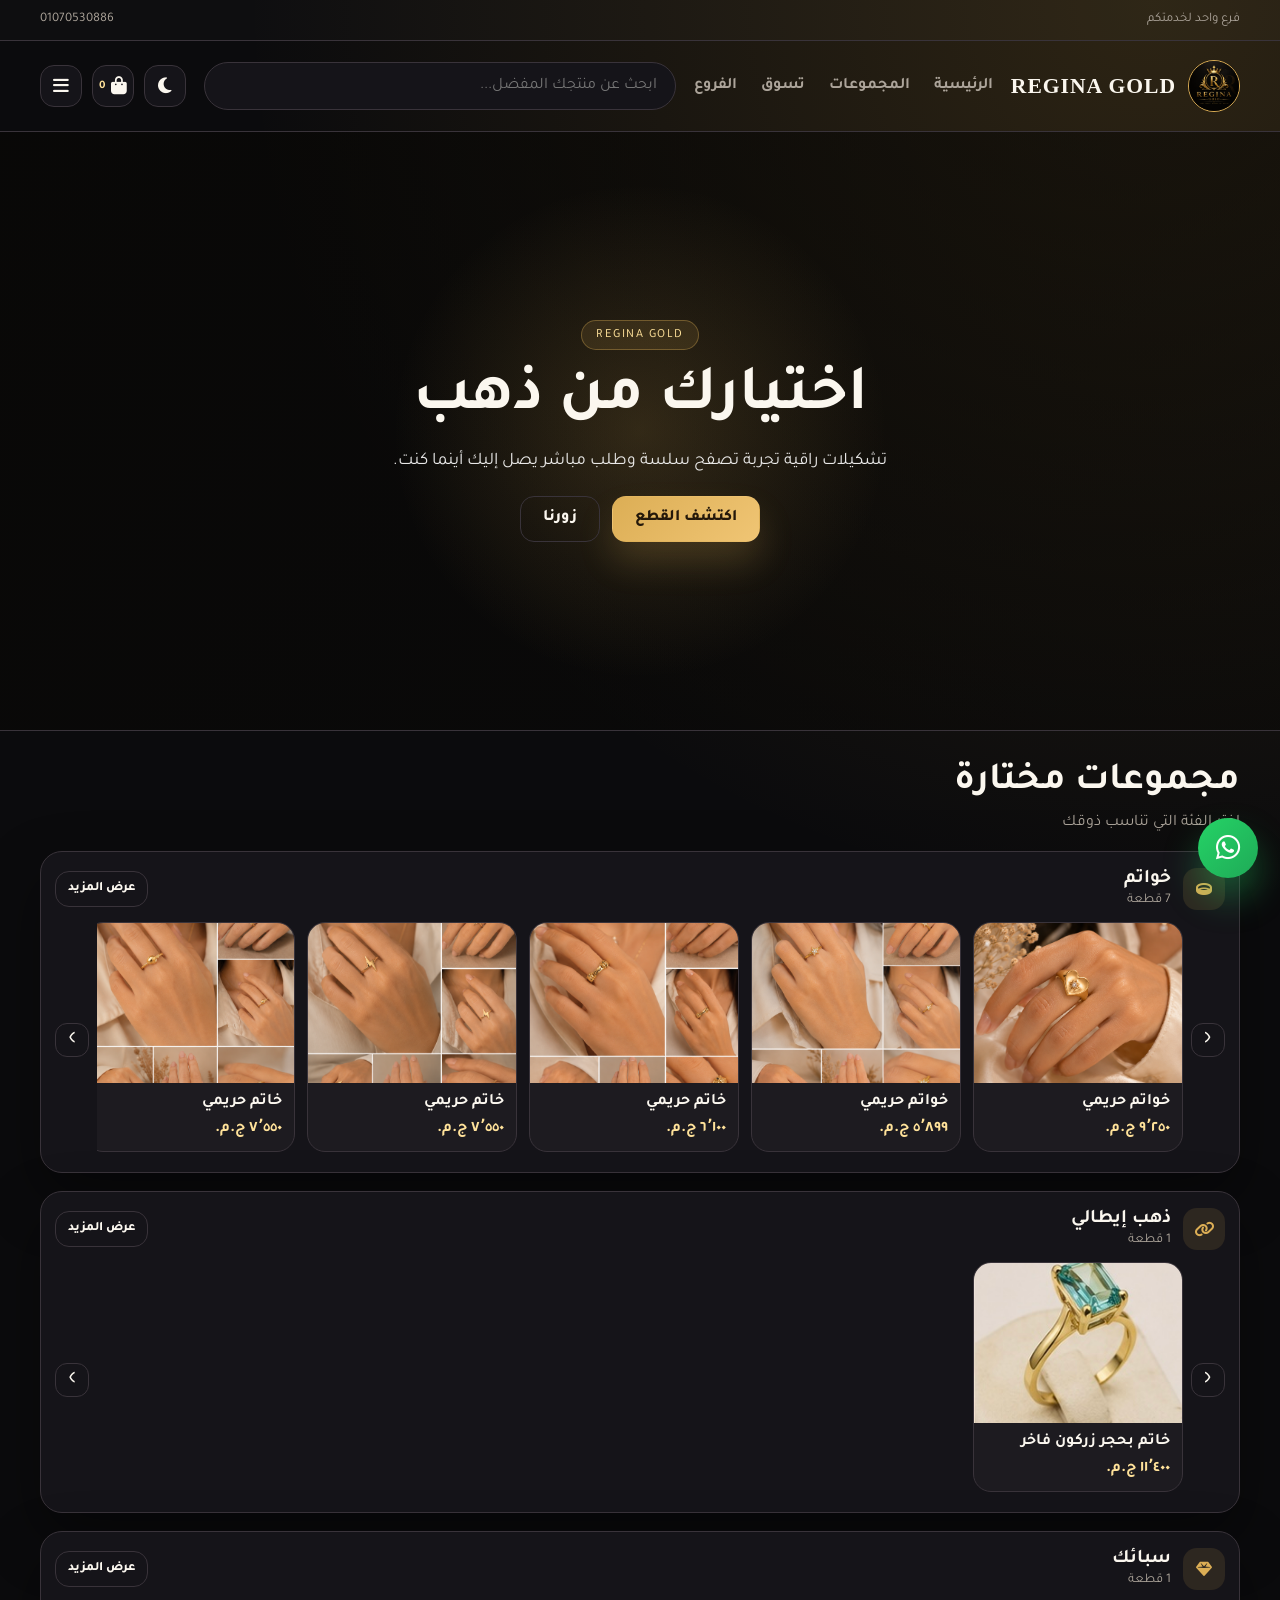
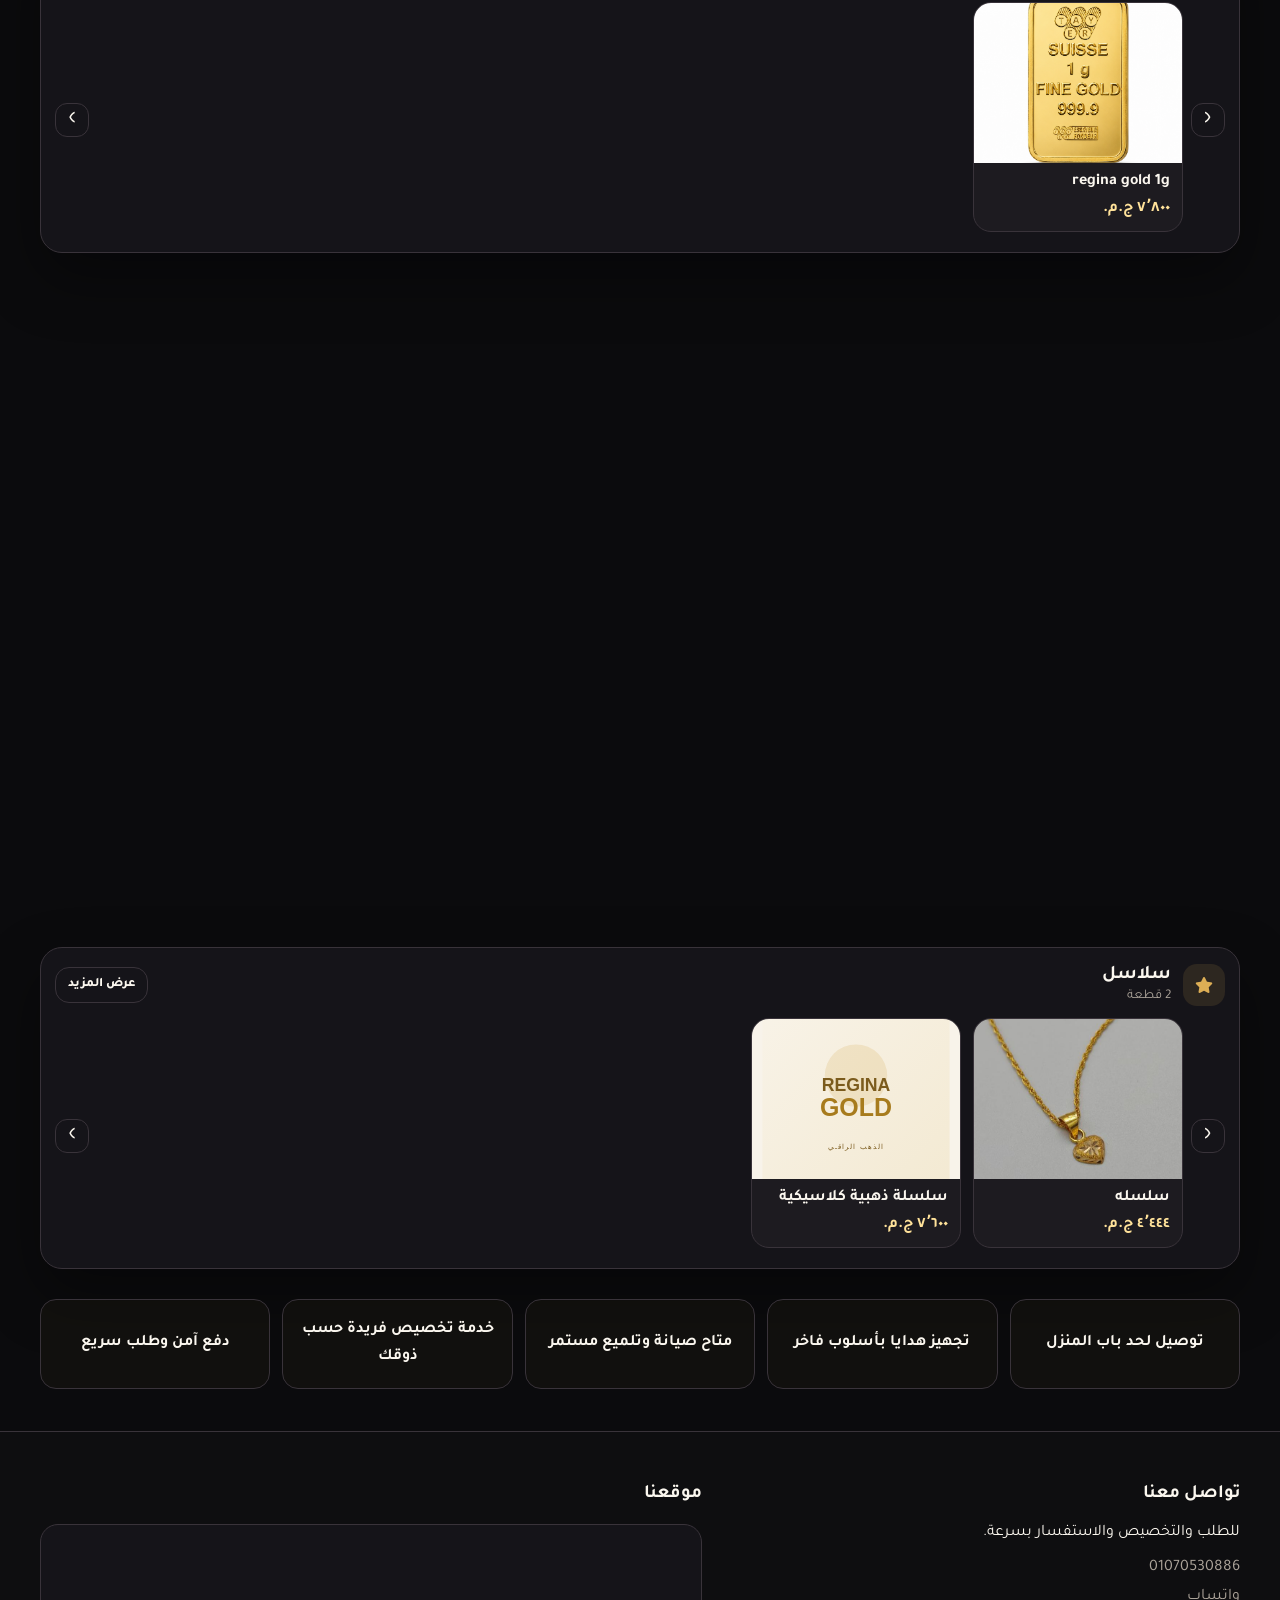
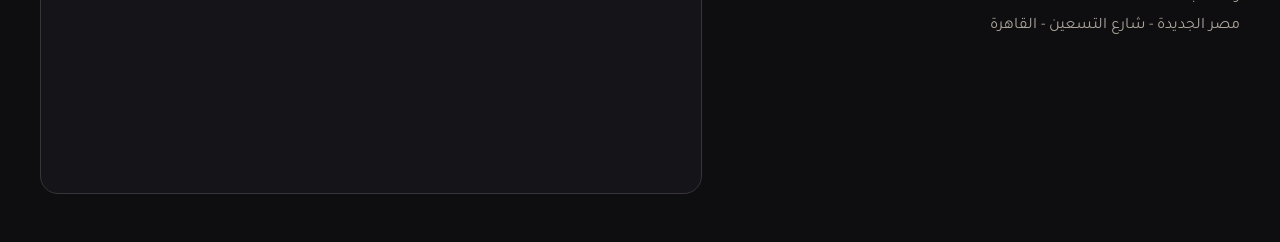
==== commit d1cf82aa: "Add product sharing, admin search, and Excel export" ====
--- a/index.html
+++ b/index.html
@@ -124,6 +124,7 @@
       <div class="card-actions">
         <button class="btn" id="detailAdd" type="button">أضف للسلة</button>
         <button class="btn ghost" id="detailBuy" type="button">شراء مباشر</button>
+        <button class="btn ghost" id="detailShare" type="button">مشاركة</button>
       </div>
     </div>
   </div>
--- a/assets/css/style.css
+++ b/assets/css/style.css
@@ -970,10 +970,18 @@
     gap: 10px;
     padding-top: 8px;
     padding-bottom: 8px;
+    display: flex;
     flex-wrap: wrap;
+    align-items: center;
   }
   .top-inner { justify-content: center; }
-  .header-search-wrap { order: 3; width: 100%; max-width: none; }
+  .header-search-wrap {
+    order: 4;
+    width: 100%;
+    max-width: none;
+    flex-basis: 100%;
+    margin-top: 4px;
+  }
   .header-actions { margin-inline-start: auto; }
   .card img { height: clamp(200px, 42vw, 260px); }
   .card-body { padding: 14px; }
@@ -983,9 +991,56 @@
   .mini-product img { height: 135px; }
   .category-section { padding: 12px 10px 12px; }
   .category-header { align-items: flex-start; }
+
+  .category-page {
+    padding-top: 18px;
+  }
+
+  .category-header-page {
+    flex-direction: column;
+    align-items: flex-start;
+    gap: 10px;
+  }
+
+  .category-grid {
+    grid-template-columns: repeat(2, minmax(0, 1fr));
+    gap: 14px;
+  }
+
+  .category-page .card img {
+    height: clamp(180px, 35vw, 230px);
+  }
+
+  .category-page .card-body {
+    padding: 12px;
+  }
+
+  .category-page .card h3 {
+    font-size: 1rem;
+  }
+
+  .category-page .desc {
+    min-height: 42px;
+    font-size: 0.82rem;
+    line-height: 1.7;
+  }
+
+  .category-page .card-actions {
+    display: grid;
+    grid-template-columns: 1fr 1fr;
+    gap: 8px;
+  }
+
+  .category-page .card-actions .btn {
+    flex: none;
+    width: 100%;
+    min-width: 0;
+  }
 }
 
 @media (max-width: 480px) {
+  .category-grid { grid-template-columns: 1fr; }
+  .category-page .card img { height: clamp(210px, 52vw, 260px); }
   .hero h1 {
     font-size: clamp(2rem, 9vw, 3.1rem);
   }
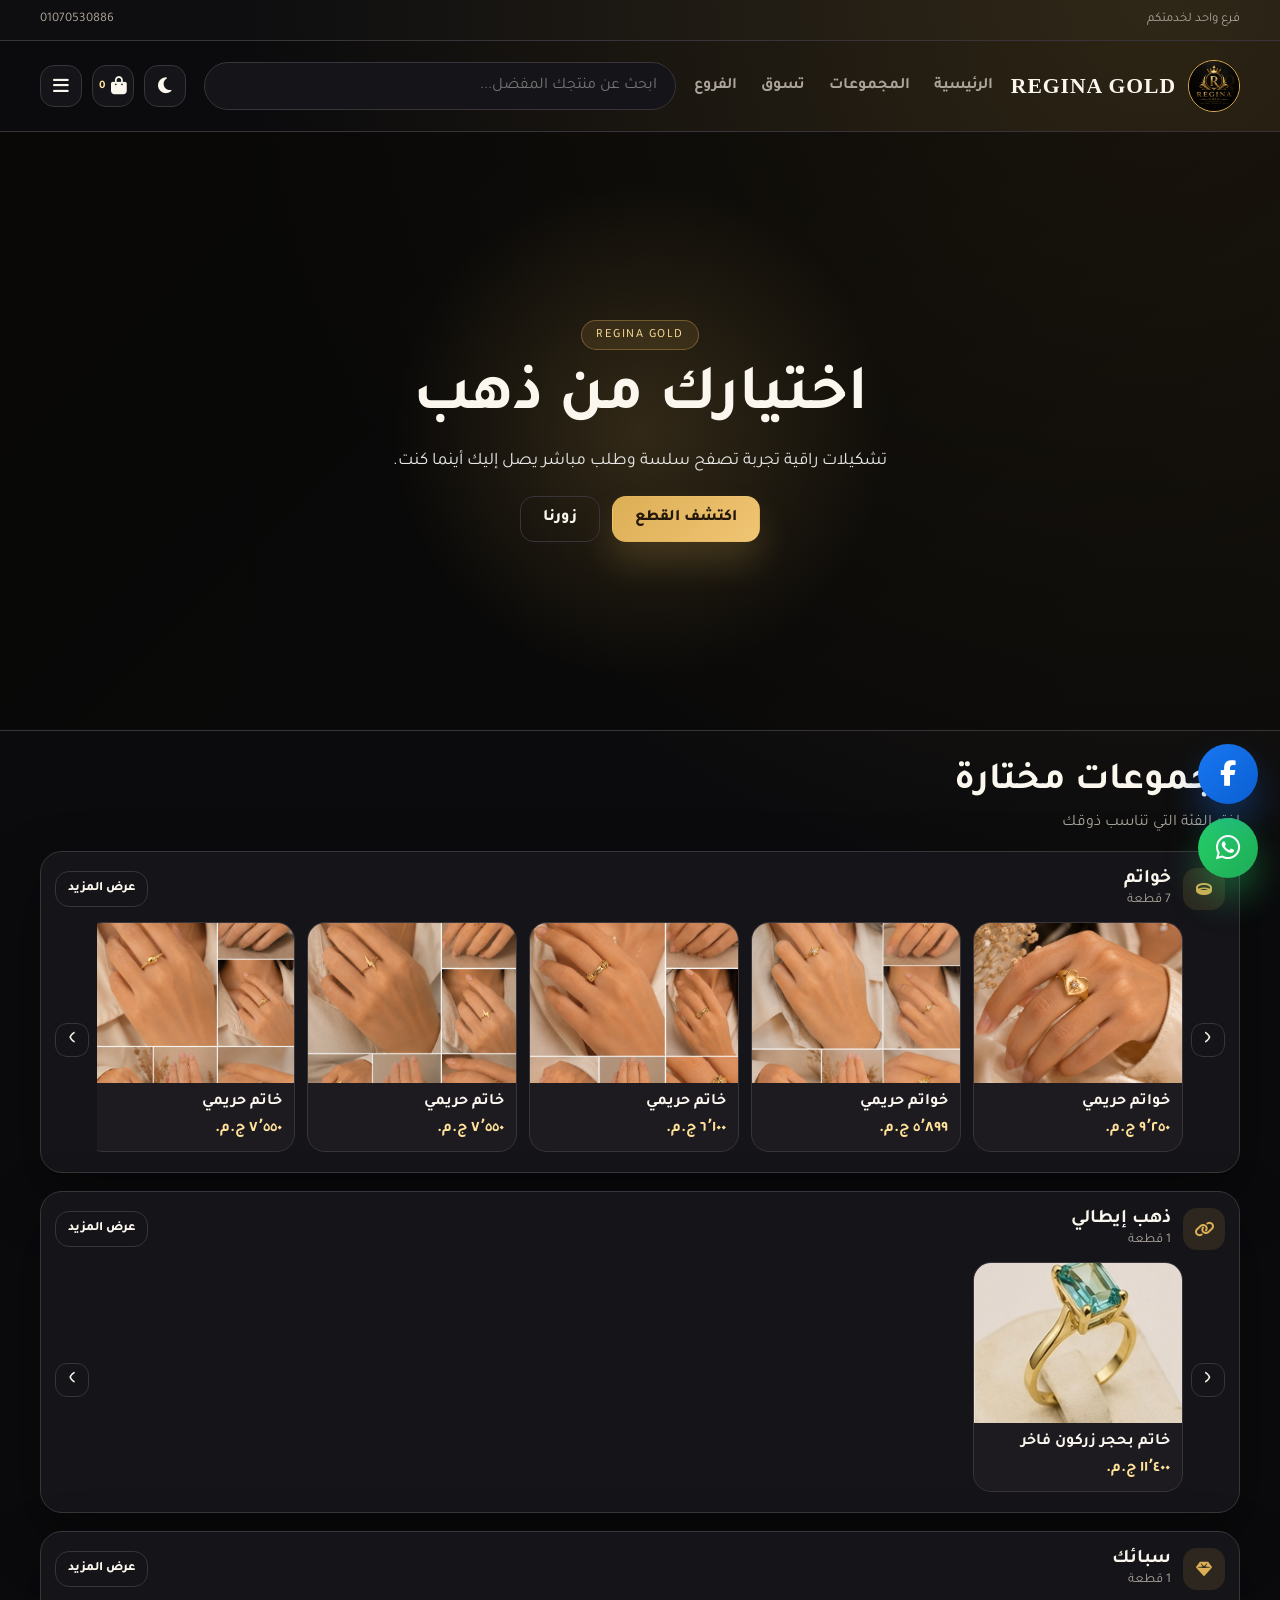
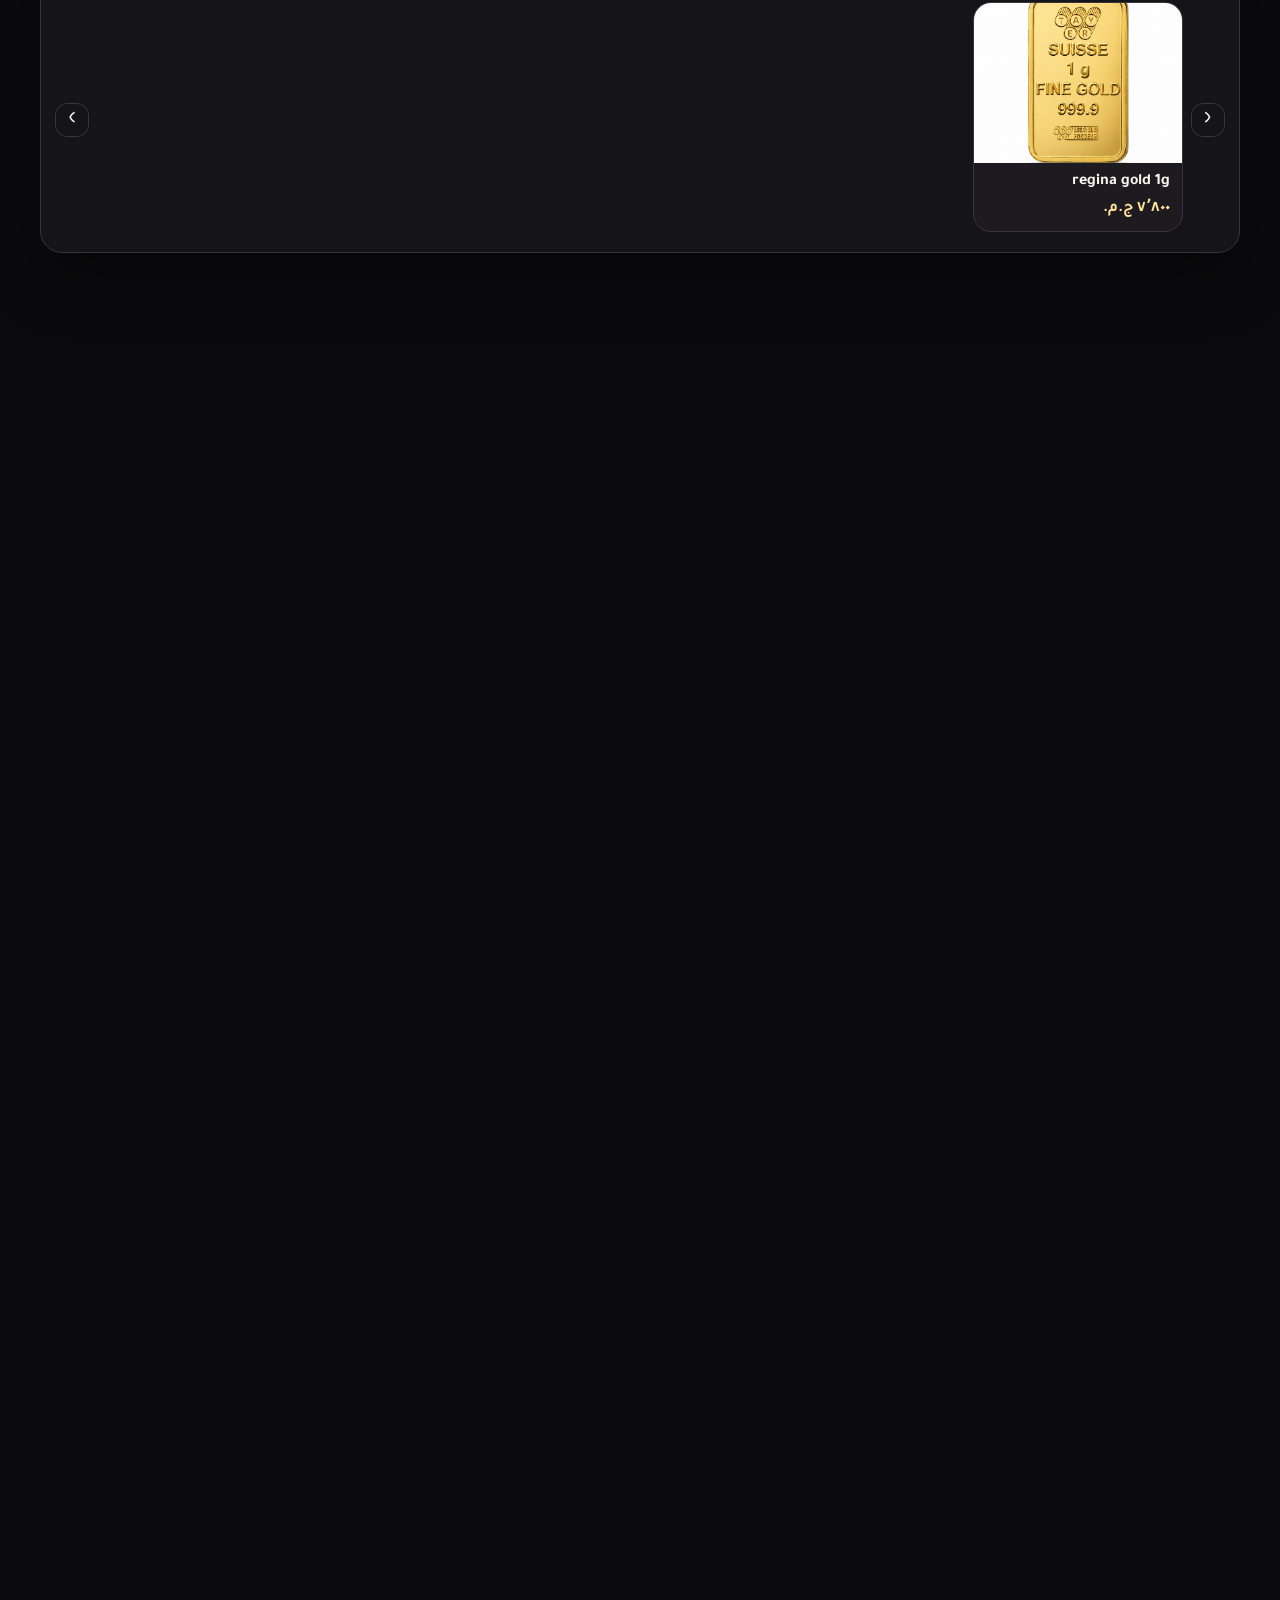
==== commit 23967bfe: "Add Facebook page button and social CTA improvements" ====
--- a/index.html
+++ b/index.html
@@ -97,6 +97,7 @@
         <ul class="footer-list">
           <li><a href="tel:01070530886">01070530886</a></li>
           <li><a href="https://wa.me/201070530886" target="_blank" rel="noopener">واتساب</a></li>
+          <li><a href="https://www.facebook.com/regina.gold.store" target="_blank" rel="noopener">صفحتنا على فيسبوك</a></li>
           <li id="storeAddress">مصر الجديدة - شارع التسعين - القاهرة</li>
         </ul>
       </div>
@@ -212,6 +213,10 @@
     <i class="fa-brands fa-whatsapp"></i>
   </a>
 
+  <a class="floating-facebook" href="https://www.facebook.com/regina.gold.store" target="_blank" rel="noopener" aria-label="فيسبوك">
+    <i class="fa-brands fa-facebook-f"></i>
+  </a>
+
   <script src="assets/js/config.js"></script>
   <script src="assets/js/app.js"></script>
 </body>
--- a/assets/css/style.css
+++ b/assets/css/style.css
@@ -542,7 +542,24 @@
   font-size: 28px;
 }
 
-.floating-whatsapp:hover {
+.floating-facebook {
+  position: fixed;
+  right: 22px;
+  bottom: 96px;
+  width: 60px;
+  height: 60px;
+  border-radius: 50%;
+  background: linear-gradient(135deg, #1877f2, #0b5fd1);
+  color: white;
+  display: grid;
+  place-items: center;
+  box-shadow: 0 20px 35px rgba(24, 119, 242, 0.32);
+  z-index: 1000;
+  font-size: 26px;
+}
+
+.floating-whatsapp:hover,
+.floating-facebook:hover {
   transform: translateY(-2px);
 }
 
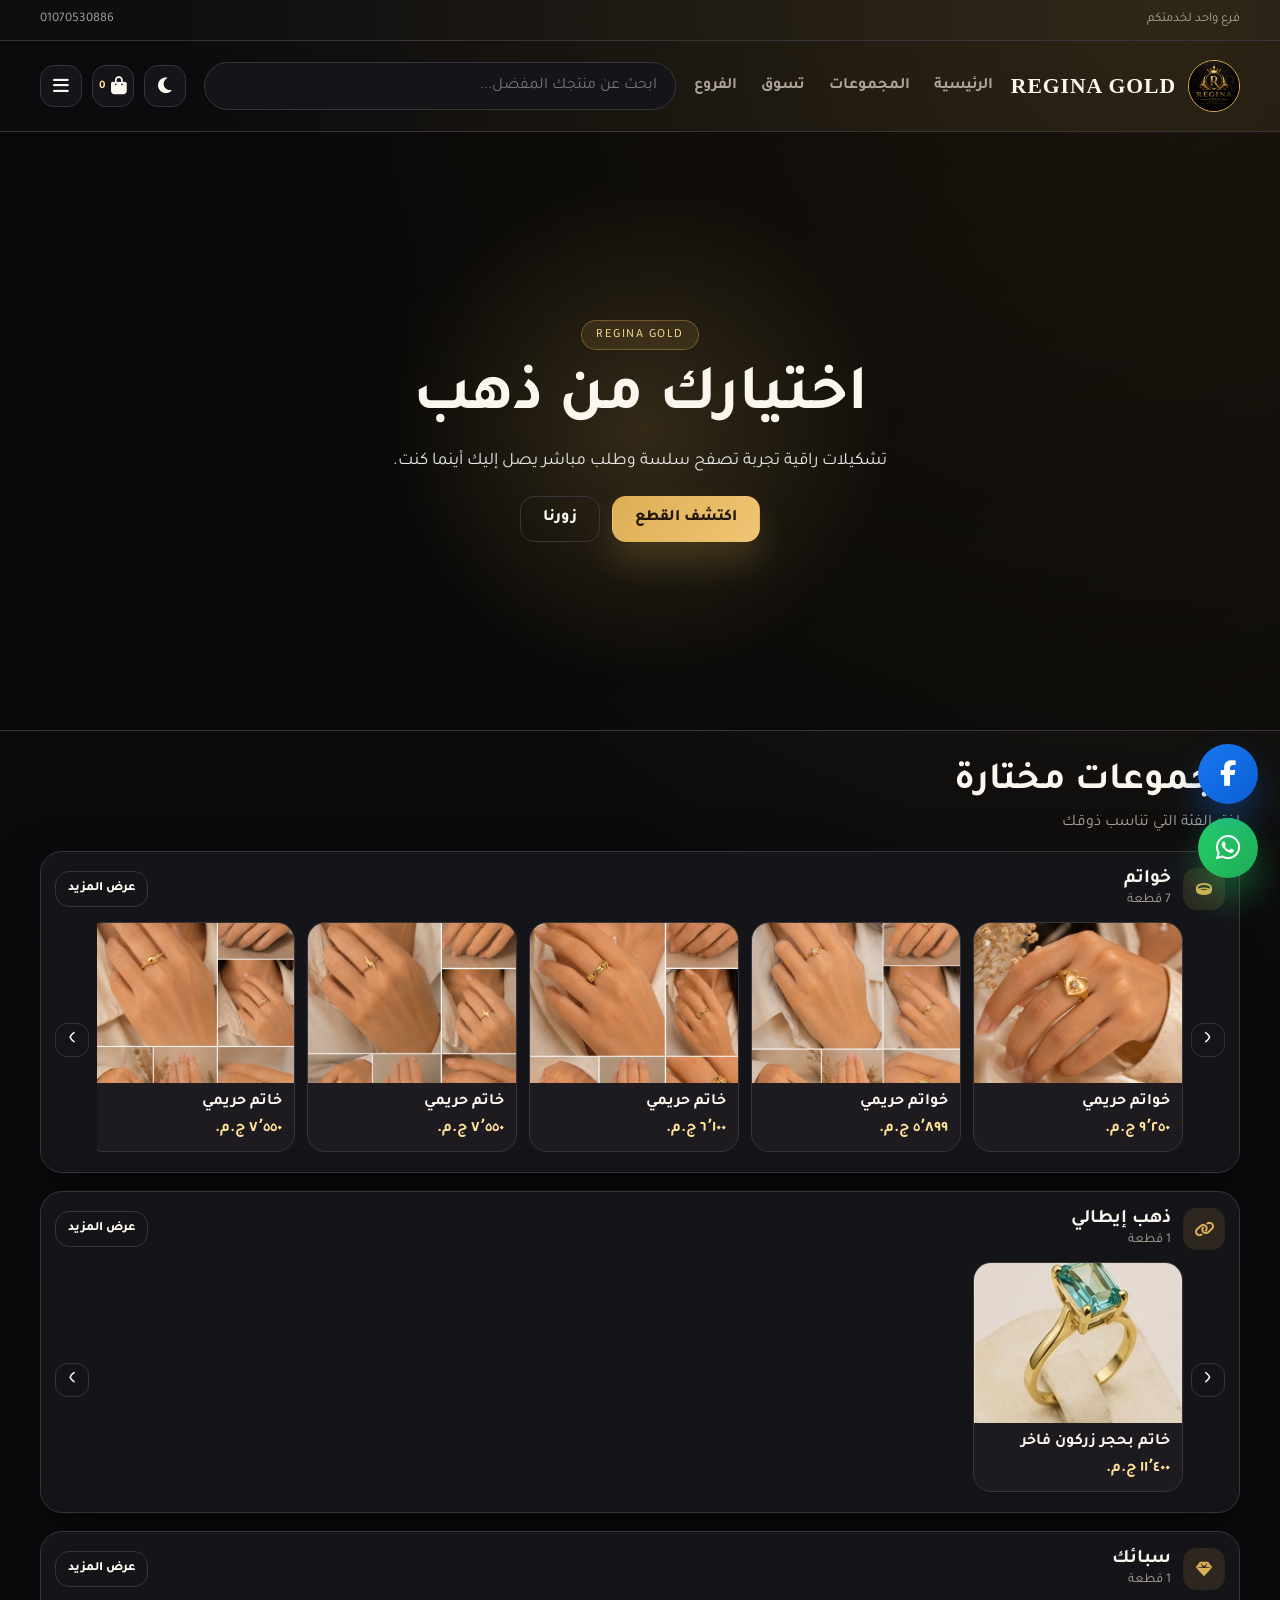
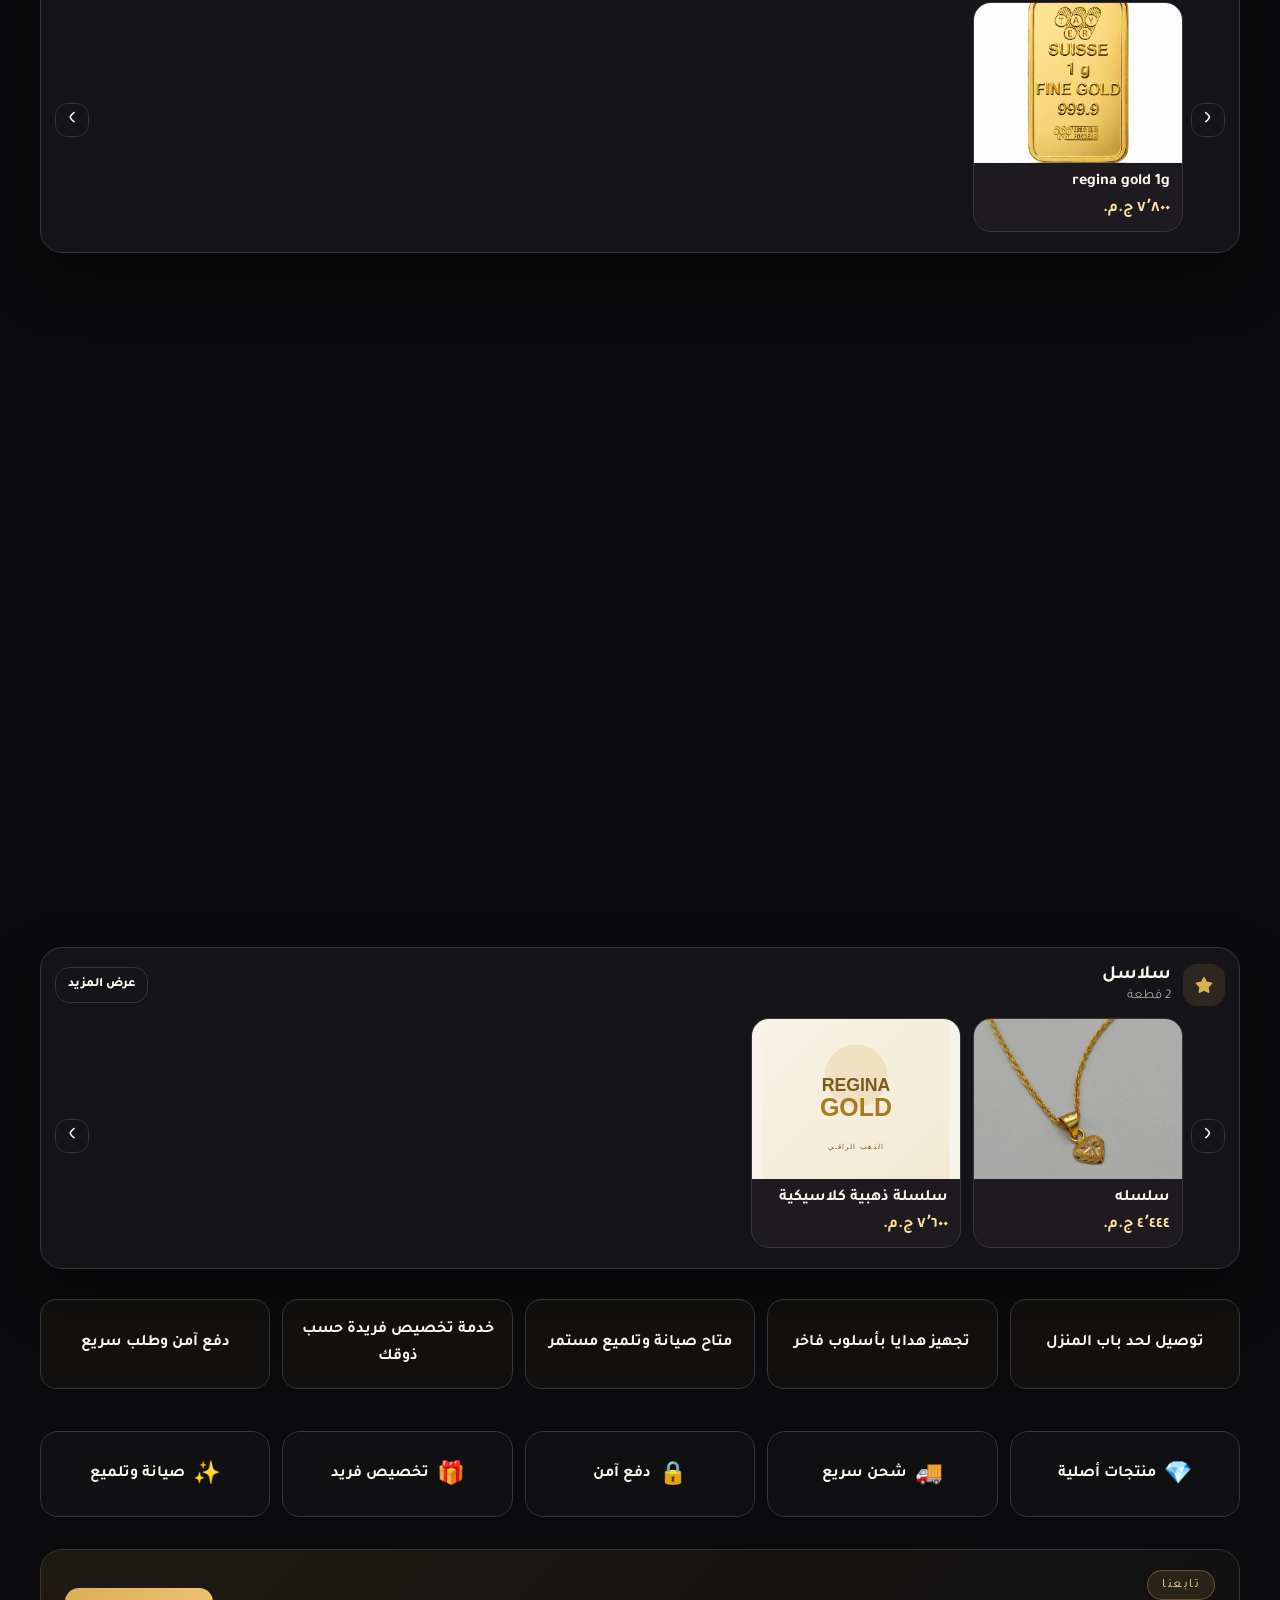
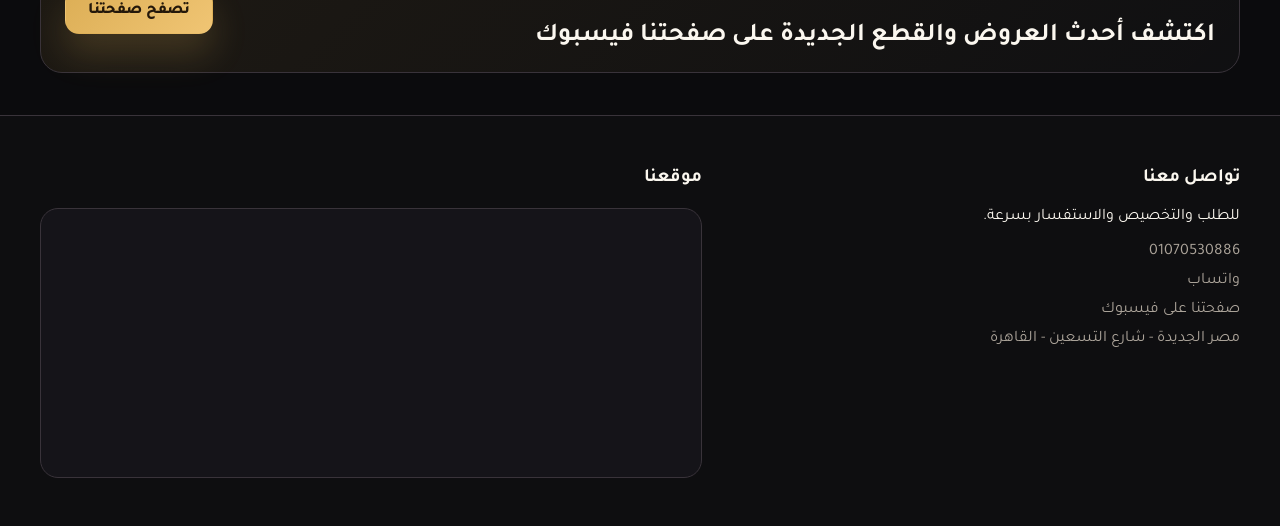
==== commit 275dfbf9: "Fix admin edit flow and add social proof" ====
--- a/index.html
+++ b/index.html
@@ -87,6 +87,22 @@
       <div class="experience-item">دفع آمن وطلب سريع</div>
     </section>
 
+    <section class="container social-proof reveal">
+      <div class="social-proof-item"><span>💎</span><strong>منتجات أصلية</strong></div>
+      <div class="social-proof-item"><span>🚚</span><strong>شحن سريع</strong></div>
+      <div class="social-proof-item"><span>🔒</span><strong>دفع آمن</strong></div>
+      <div class="social-proof-item"><span>🎁</span><strong>تخصيص فريد</strong></div>
+      <div class="social-proof-item"><span>✨</span><strong>صيانة وتلميع</strong></div>
+    </section>
+
+    <section class="container follow-banner reveal">
+      <div>
+        <span class="eyebrow">تابعنا</span>
+        <h3>اكتشف أحدث العروض والقطع الجديدة على صفحتنا فيسبوك</h3>
+      </div>
+      <a class="btn" href="https://www.facebook.com/regina.gold.store" target="_blank" rel="noopener">تصفح صفحتنا</a>
+    </section>
+
   </main>
 
   <footer class="site-footer reveal" id="contact">
--- a/assets/css/style.css
+++ b/assets/css/style.css
@@ -761,6 +761,49 @@
   line-height: 1.7;
 }
 
+.social-proof {
+  display: grid;
+  grid-template-columns: repeat(5, minmax(0, 1fr));
+  gap: 12px;
+  margin: 10px auto 32px;
+}
+
+.social-proof-item {
+  display: flex;
+  align-items: center;
+  justify-content: center;
+  gap: 8px;
+  min-height: 86px;
+  border: 1px solid var(--line);
+  border-radius: 18px;
+  background: rgba(255,255,255,0.02);
+  color: var(--text);
+  font-weight: 700;
+  text-align: center;
+  padding: 10px 12px;
+}
+
+.social-proof-item span {
+  font-size: 1.4rem;
+}
+
+.follow-banner {
+  display: flex;
+  align-items: center;
+  justify-content: space-between;
+  gap: 18px;
+  padding: 20px 24px;
+  background: linear-gradient(135deg, rgba(220,174,85,0.09), rgba(255,255,255,0.02));
+  border: 1px solid var(--line);
+  border-radius: 22px;
+  margin: 8px auto 42px;
+}
+
+.follow-banner h3 {
+  margin: 8px 0 0;
+  font-size: clamp(1.2rem, 2vw, 1.8rem);
+}
+
 .site-footer {
   background: rgba(255,255,255,0.01);
   border-top: 1px solid var(--line);
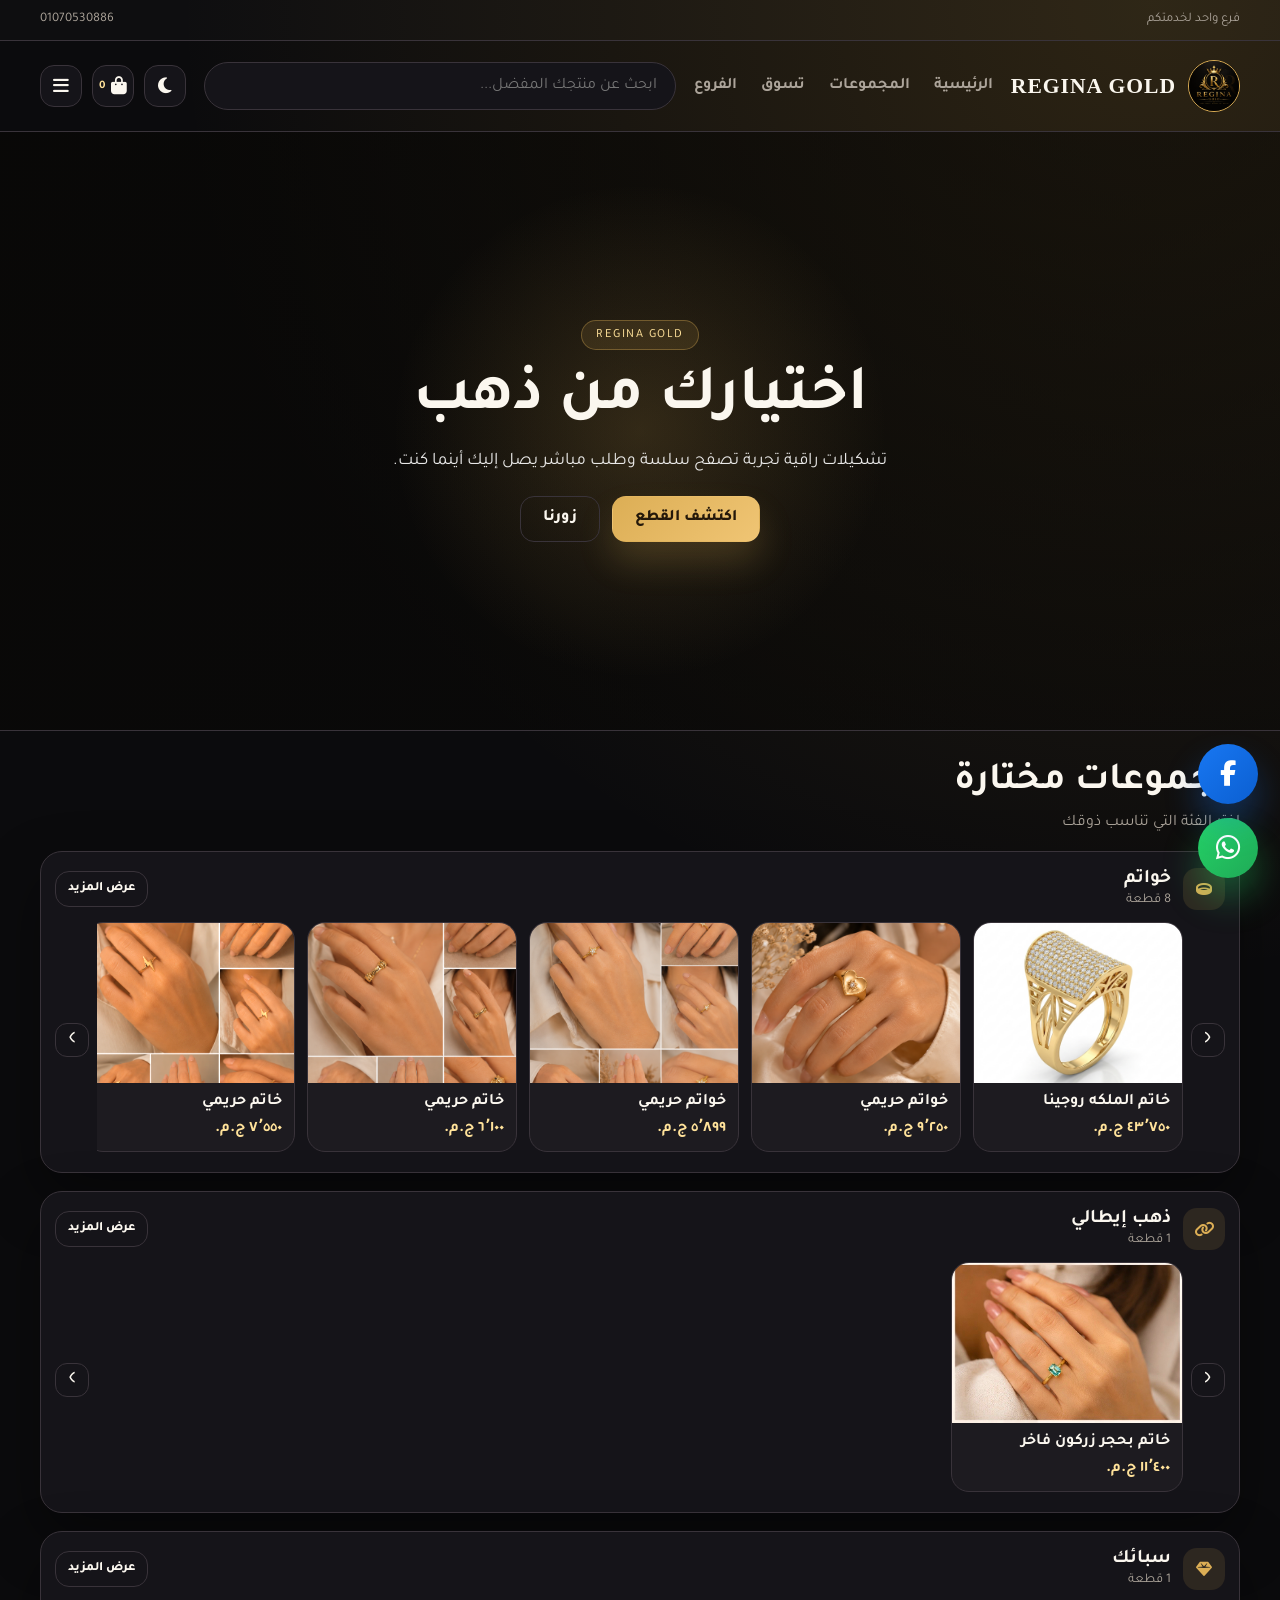
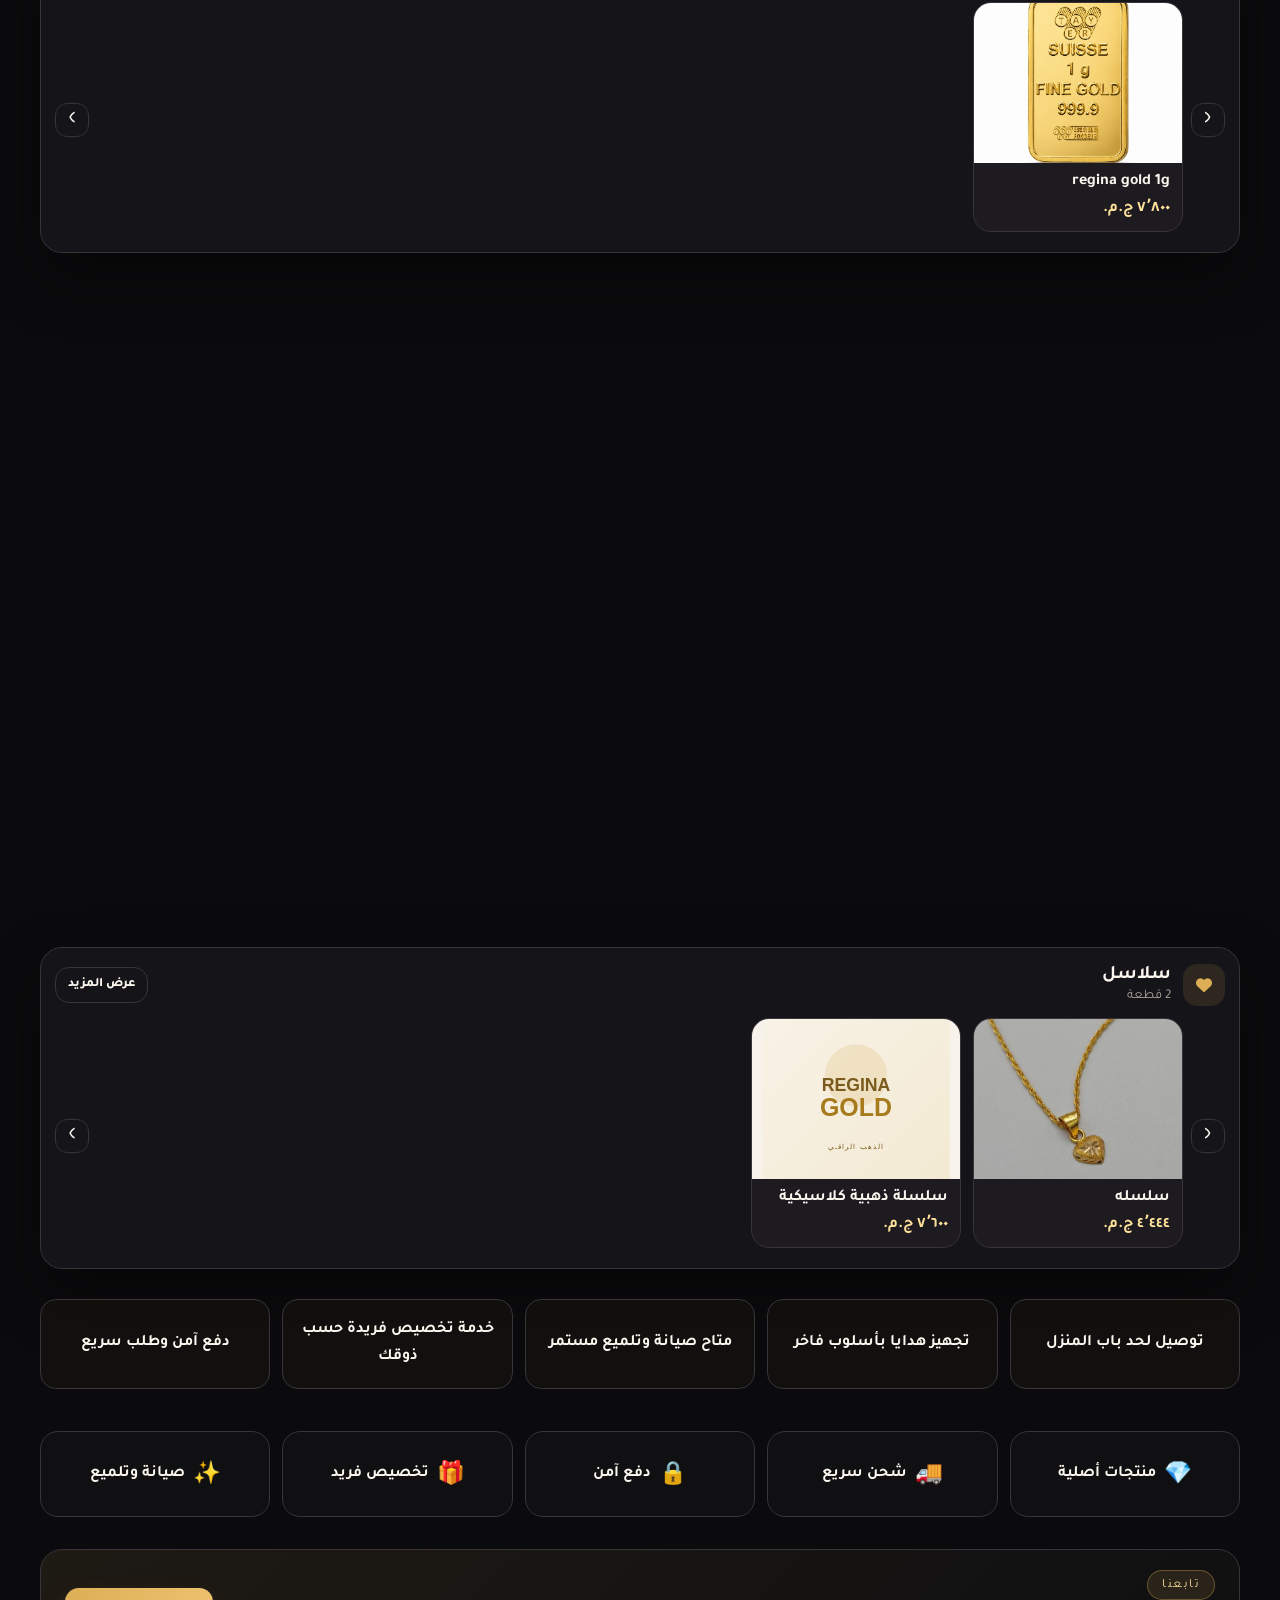
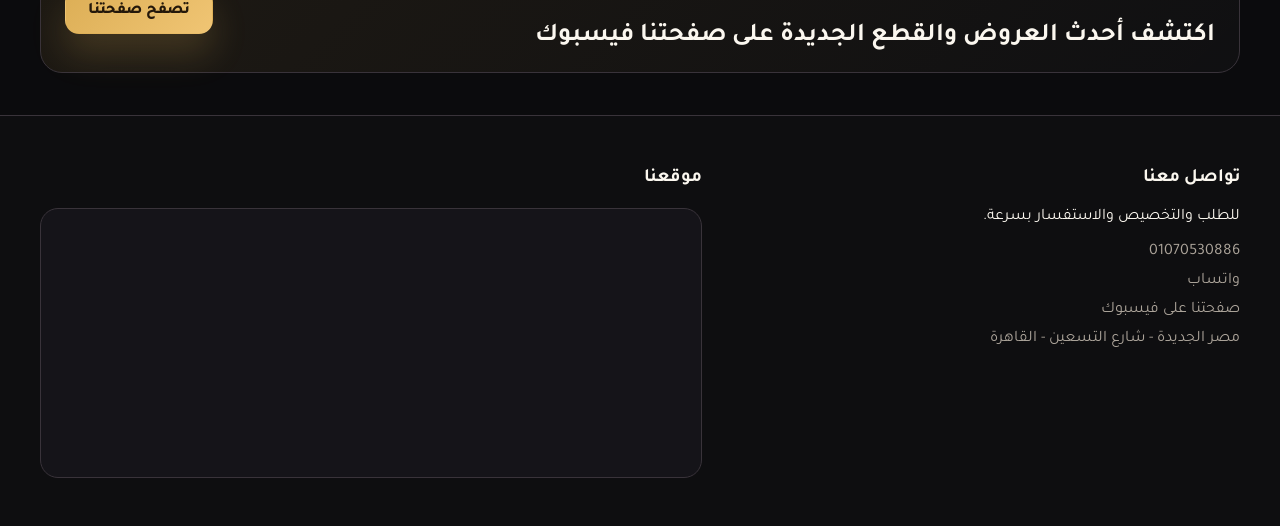
==== commit 45b23654: "Add related products stats and card image rotation" ====
--- a/index.html
+++ b/index.html
@@ -138,6 +138,7 @@
       <p class="desc" id="detailDescription"></p>
       <div class="detail-price" id="detailPrice"></div>
       <p class="stock-note" id="detailStock"></p>
+      <section class="related-products" id="detailRelated" aria-label="الأكثر طلبًا ومنتجات ذات صلة"></section>
       <div class="card-actions">
         <button class="btn" id="detailAdd" type="button">أضف للسلة</button>
         <button class="btn ghost" id="detailBuy" type="button">شراء مباشر</button>
--- a/assets/css/style.css
+++ b/assets/css/style.css
@@ -414,6 +414,17 @@
   width: 100%;
   height: 160px;
   object-fit: cover;
+  transition: opacity .18s ease, transform .45s cubic-bezier(.2,.8,.2,1), filter .18s ease;
+}
+
+.card > img {
+  transition: opacity .18s ease, transform .45s cubic-bezier(.2,.8,.2,1), filter .18s ease;
+}
+
+.image-changing {
+  opacity: .18;
+  transform: scale(1.035);
+  filter: saturate(1.2) brightness(1.08);
 }
 
 .mini-product-body {
@@ -950,6 +961,8 @@
   border-radius: 18px;
   margin-top: 18px;
   border: 1px solid var(--line);
+  transition: opacity .45s ease, transform .45s ease;
+  animation: detailImageFade .45s ease;
 }
 
 .gallery {
@@ -965,11 +978,85 @@
   object-fit: cover;
   border-radius: 12px;
   border: 1px solid var(--line);
+  transition: transform .25s ease, border-color .25s ease, opacity .25s ease;
+  cursor: pointer;
+}
+
+.gallery img.active {
+  border-color: var(--highlight);
+  opacity: 1;
+  transform: scale(1.02);
+}
+
+@keyframes detailImageFade {
+  from { opacity: 0.3; transform: scale(0.98); }
+  to { opacity: 1; transform: scale(1); }
 }
 
 #detailTags { margin-bottom: 14px; }
-#detailDescription { color: var(--muted); line-height: 1.9; }
+#detailDescription { color: var(--muted); line-height: 1.9; white-space: pre-line; }
 #detailPrice { margin: 16px 0; }
+
+.desc { white-space: pre-line; }
+
+.best-seller-badge {
+
+  .related-products {
+    margin: 22px 0 8px;
+    padding-top: 16px;
+    border-top: 1px solid var(--line);
+  }
+
+  .related-heading h3 {
+    margin: 0 0 12px;
+    font-size: 1.05rem;
+  }
+
+  .related-grid {
+    display: grid;
+    grid-template-columns: repeat(4, minmax(0, 1fr));
+    gap: 10px;
+  }
+
+  .related-item {
+    border: 1px solid var(--line);
+    border-radius: 12px;
+    background: var(--card);
+    color: var(--text);
+    padding: 6px;
+    text-align: right;
+    cursor: pointer;
+    font: inherit;
+  }
+
+  .related-item img {
+    width: 100%;
+    aspect-ratio: 1;
+    object-fit: cover;
+    border-radius: 8px;
+    display: block;
+    margin-bottom: 6px;
+  }
+
+  .related-item span, .related-item small {
+    display: block;
+    overflow: hidden;
+    text-overflow: ellipsis;
+    white-space: nowrap;
+  }
+
+  .related-item small { color: var(--goldlite); margin-top: 3px; }
+  .related-empty { color: var(--muted); margin: 0; }
+
+  @media (max-width: 620px) {
+    .related-grid { grid-template-columns: repeat(2, minmax(0, 1fr)); }
+  }
+  display: inline-block;
+  color: var(--highlight);
+  font-size: .72em;
+  margin-inline-start: 6px;
+  white-space: nowrap;
+}
 
 .reveal {
   opacity: 0;
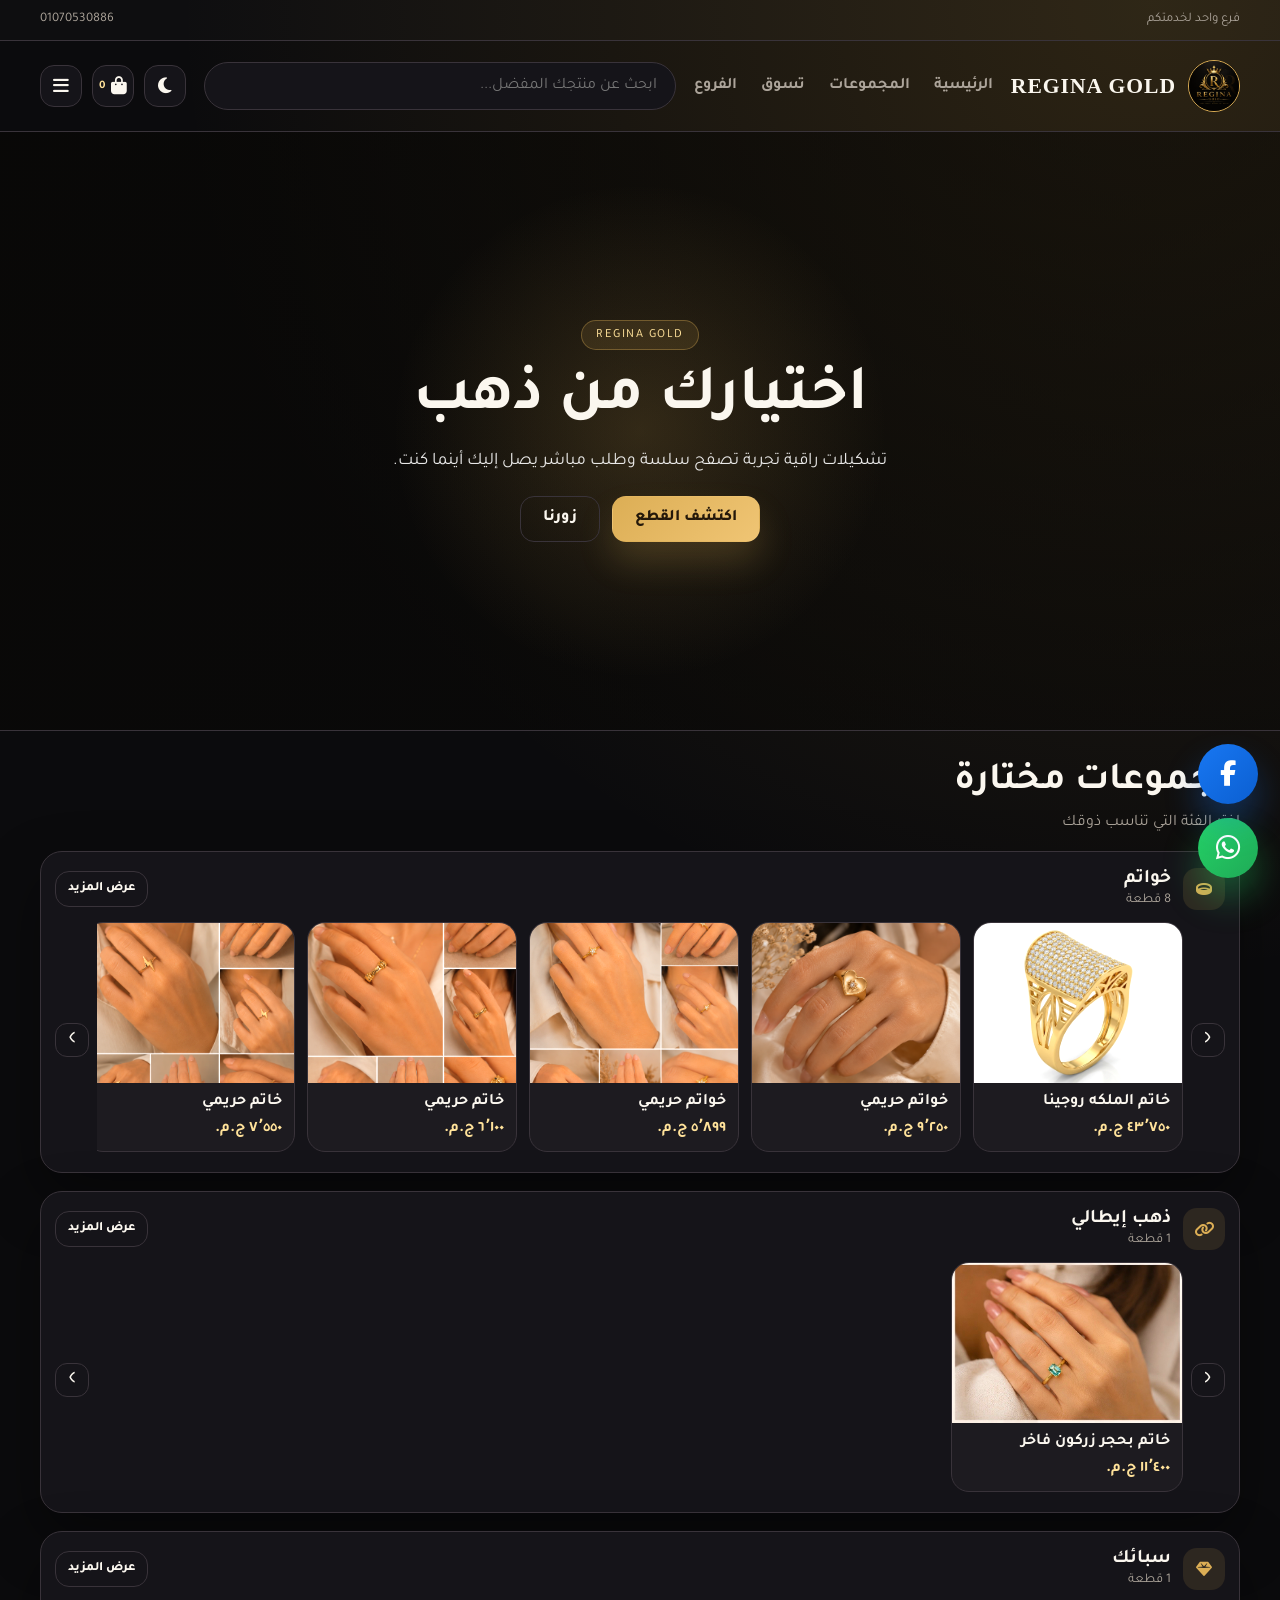
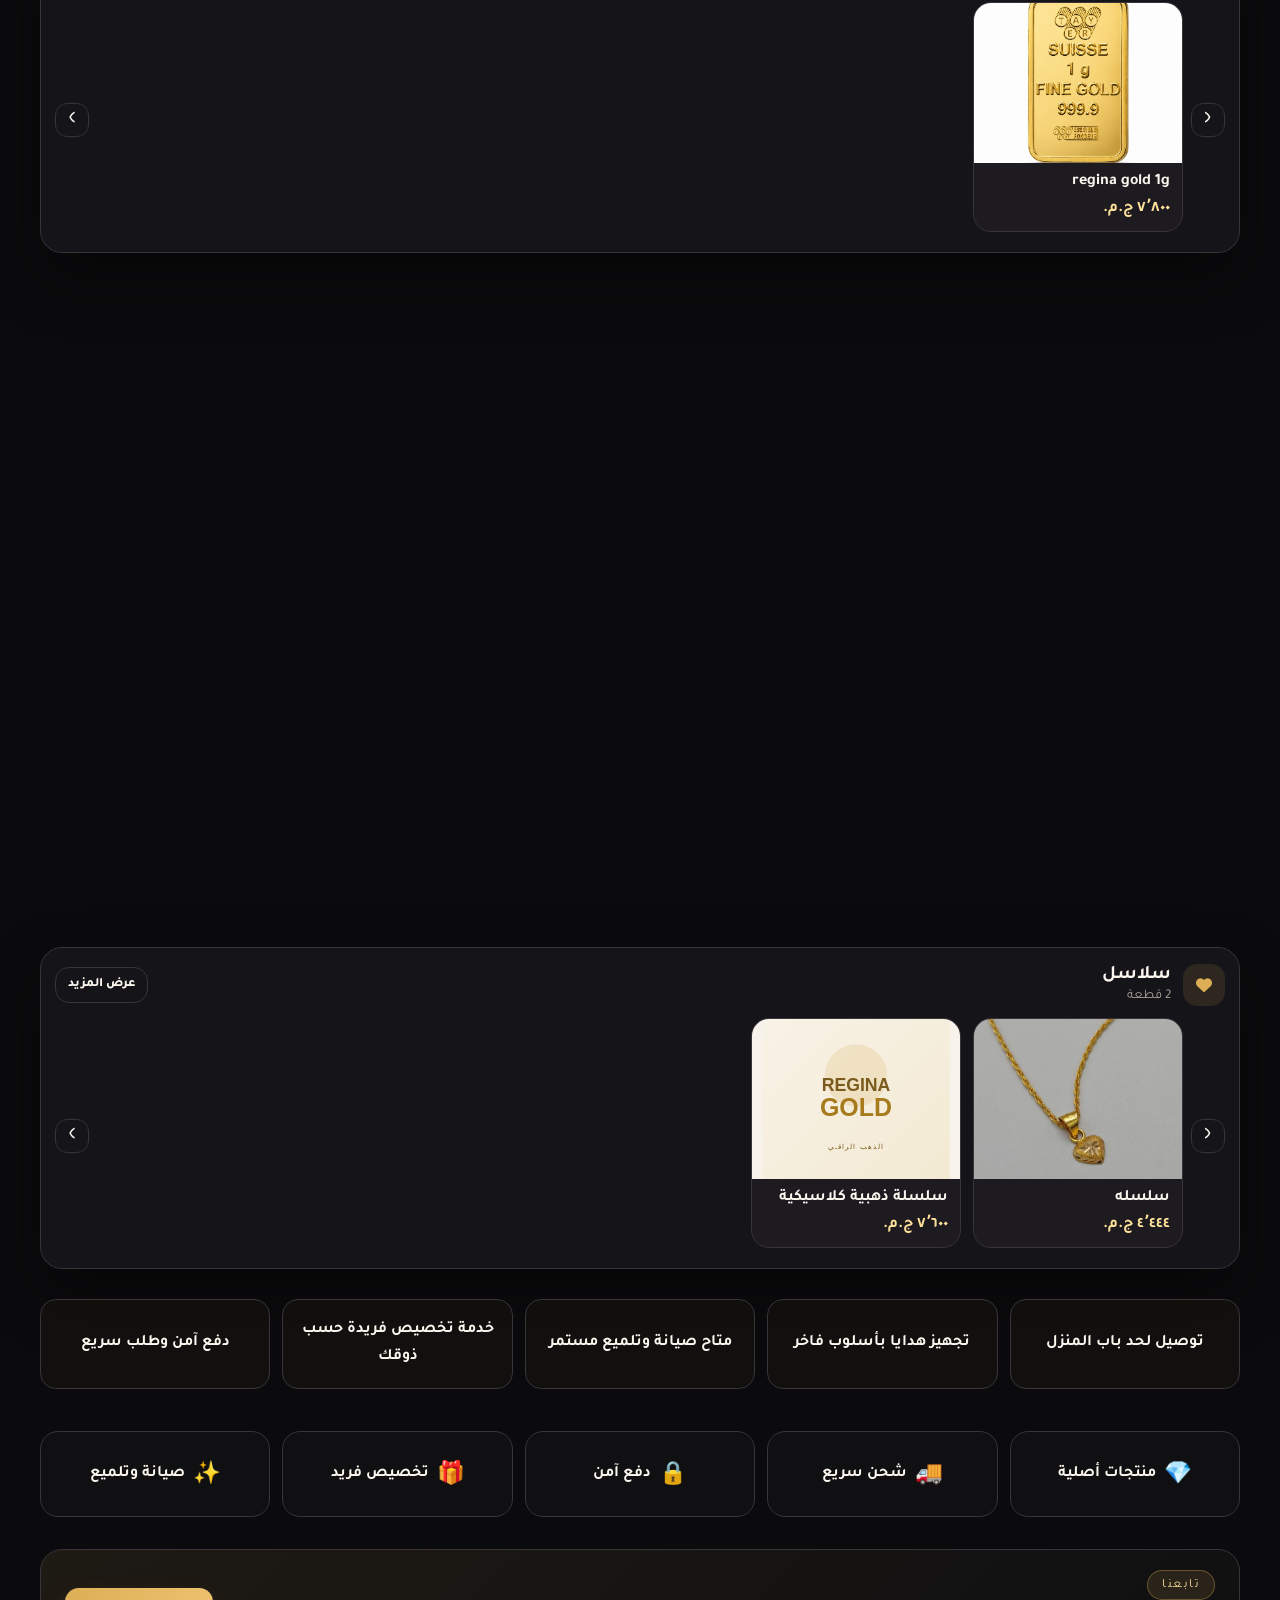
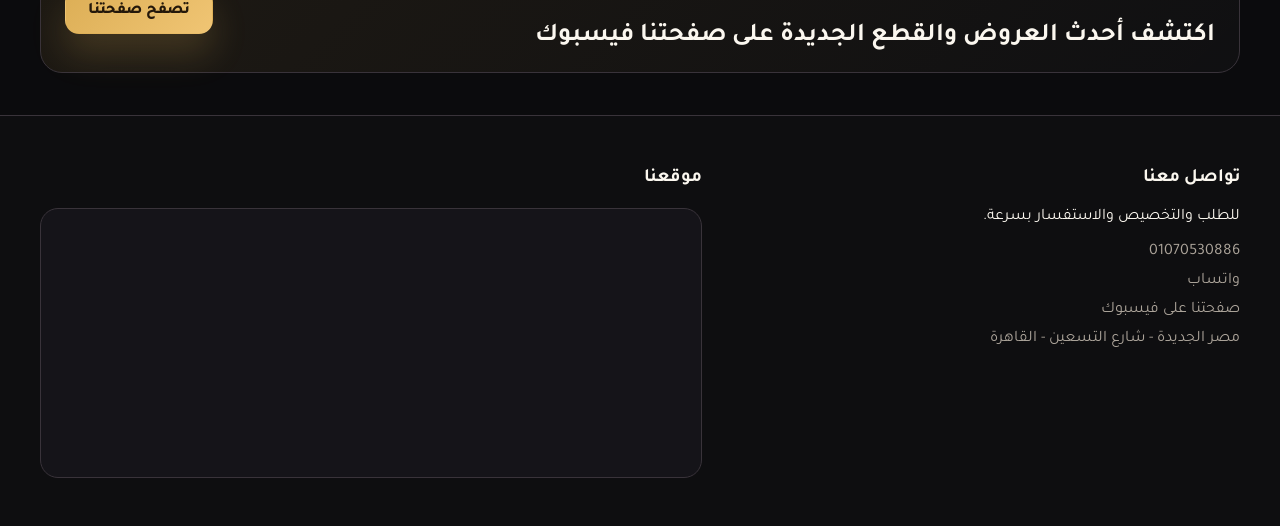
==== commit d8490780: "Remove related products feature" ====
--- a/index.html
+++ b/index.html
@@ -138,7 +138,6 @@
       <p class="desc" id="detailDescription"></p>
       <div class="detail-price" id="detailPrice"></div>
       <p class="stock-note" id="detailStock"></p>
-      <section class="related-products" id="detailRelated" aria-label="الأكثر طلبًا ومنتجات ذات صلة"></section>
       <div class="card-actions">
         <button class="btn" id="detailAdd" type="button">أضف للسلة</button>
         <button class="btn ghost" id="detailBuy" type="button">شراء مباشر</button>
--- a/assets/css/style.css
+++ b/assets/css/style.css
@@ -999,65 +999,6 @@
 
 .desc { white-space: pre-line; }
 
-.best-seller-badge {
-
-  .related-products {
-    margin: 22px 0 8px;
-    padding-top: 16px;
-    border-top: 1px solid var(--line);
-  }
-
-  .related-heading h3 {
-    margin: 0 0 12px;
-    font-size: 1.05rem;
-  }
-
-  .related-grid {
-    display: grid;
-    grid-template-columns: repeat(4, minmax(0, 1fr));
-    gap: 10px;
-  }
-
-  .related-item {
-    border: 1px solid var(--line);
-    border-radius: 12px;
-    background: var(--card);
-    color: var(--text);
-    padding: 6px;
-    text-align: right;
-    cursor: pointer;
-    font: inherit;
-  }
-
-  .related-item img {
-    width: 100%;
-    aspect-ratio: 1;
-    object-fit: cover;
-    border-radius: 8px;
-    display: block;
-    margin-bottom: 6px;
-  }
-
-  .related-item span, .related-item small {
-    display: block;
-    overflow: hidden;
-    text-overflow: ellipsis;
-    white-space: nowrap;
-  }
-
-  .related-item small { color: var(--goldlite); margin-top: 3px; }
-  .related-empty { color: var(--muted); margin: 0; }
-
-  @media (max-width: 620px) {
-    .related-grid { grid-template-columns: repeat(2, minmax(0, 1fr)); }
-  }
-  display: inline-block;
-  color: var(--highlight);
-  font-size: .72em;
-  margin-inline-start: 6px;
-  white-space: nowrap;
-}
-
 .reveal {
   opacity: 0;
   transform: translateY(24px);
